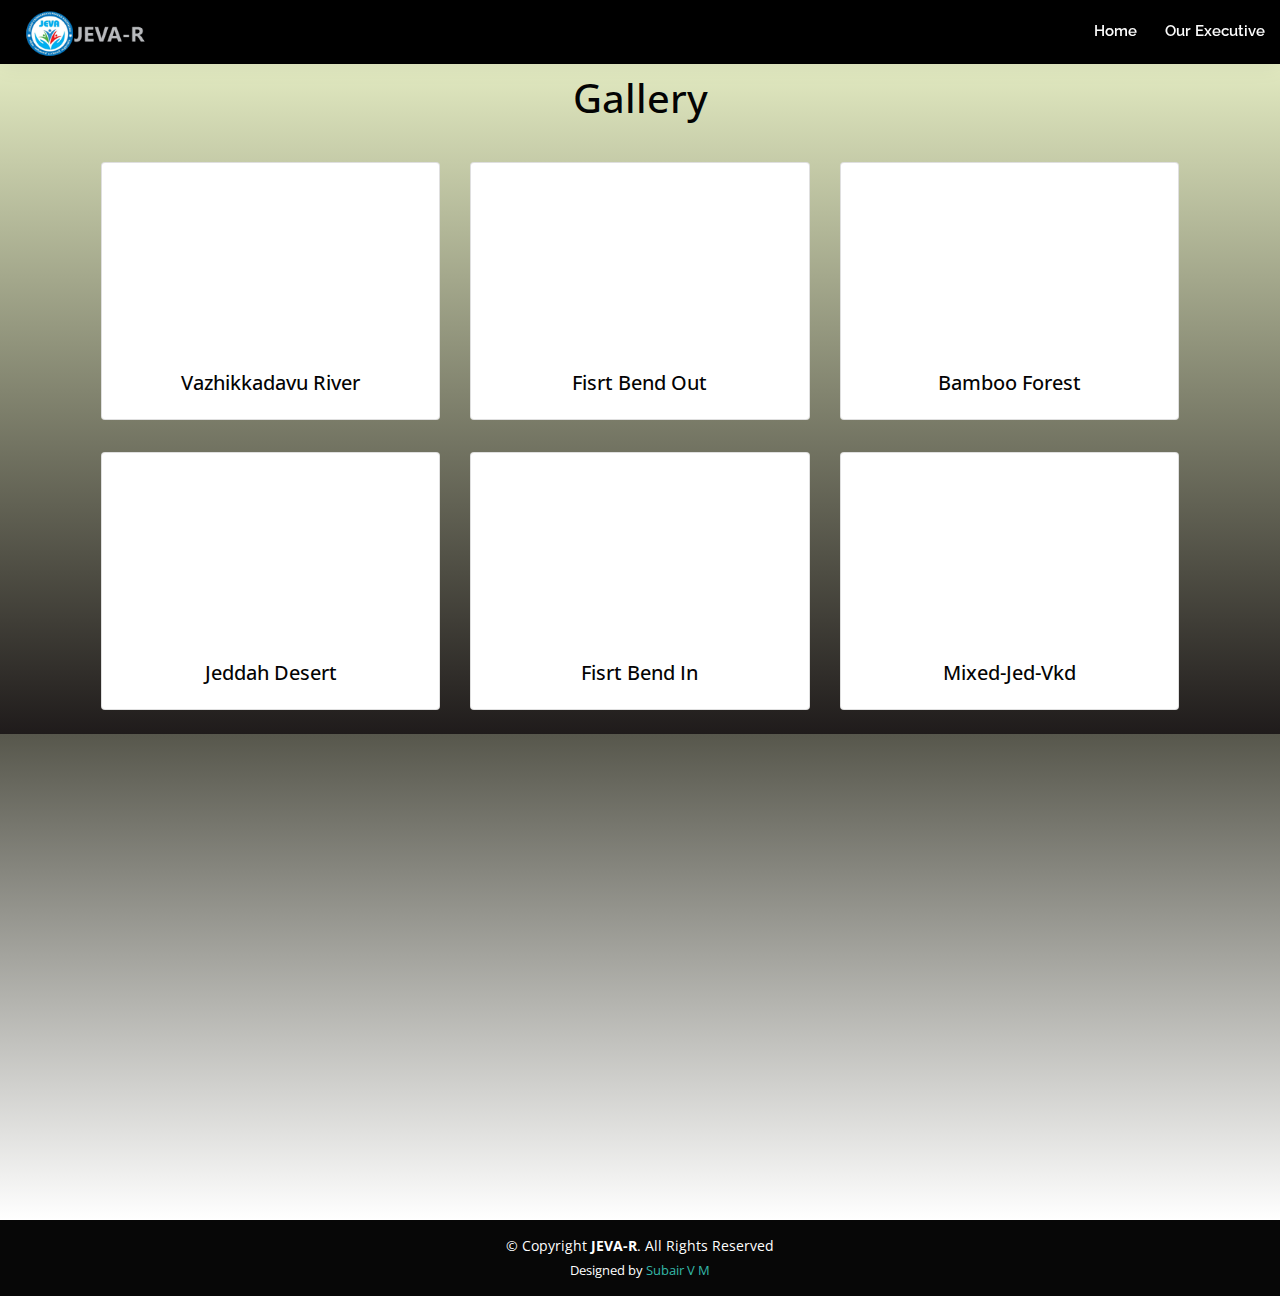
==== vazhi.html @ 8f380587 "Update vazhi.html" ====
<!DOCTYPE html>
<html lang="en" style="scroll-behavior: smooth;">

<head>
  <meta charset="utf-8">
  <meta content="width=device-width, initial-scale=1.0" name="viewport">

  <title>JEVA-R</title>
  <meta content="" name="descriptison">
  <meta content="" name="keywords">

  <!-- Favicons -->
  <link href="assets/img/images/LOGO.jpg" rel="icon">
  <!--<link href="assets/img/apple-touch-icon.png" rel="apple-touch-icon">-->

  <!-- Google Fonts -->
  <link href="https://fonts.googleapis.com/css?family=Open+Sans:300,300i,400,400i,600,600i,700,700i|Raleway:300,300i,400,400i,500,500i,600,600i,700,700i|Poppins:300,300i,400,400i,500,500i,600,600i,700,700i" rel="stylesheet">

  <!-- Vendor CSS Files -->
  <link href="assets/vendor/bootstrap/css/bootstrap.min.css" rel="stylesheet">
  <link href="assets/vendor/icofont/icofont.min.css" rel="stylesheet">
  <link href="assets/vendor/owl.carousel/assets/owl.carousel.min.css" rel="stylesheet">
  <link href="assets/vendor/boxicons/css/boxicons.min.css" rel="stylesheet">
  <link href="assets/vendor/venobox/venobox.css" rel="stylesheet">
  <link href="assets/vendor/aos/aos.css" rel="stylesheet">

  <!-- Template Main CSS File -->
  <link href="assets/css/style.css" rel="stylesheet">

  <!-- =======================================================
  * Template Name: Kelly - v2.0.0
  * Template URL: https://bootstrapmade.com/kelly-free-bootstrap-cv-resume-html-template/
  * Author: BootstrapMade.com
  * License: https://bootstrapmade.com/license/
  ======================================================== -->
</head>

<body>

  <!-- ======= Header ======= -->
  <header id="header" class="fixed-top">
    <div class="container-fluid d-flex justify-content-between align-items-left pl-4 ">

      <img src="assets/img/images/003.PNG"  width="125" alt="" class="logoimg">
      <!-- Uncomment below if you prefer to use an image logo -->
      <!-- <a href="index.html" class="logo"><img src="assets/img/logo.png" alt="" class="img-fluid"></a>-->

      

      <div class="">
        <nav class="nav-menu d-none d-lg-block">
        <ul>
          <li><a href="index.html">Home</a></li>
          <li><a href="#testimonials">Our Executive</a></li>
          
        </ul>
      </nav><!-- .nav-menu -->

    </div>

  </header><!-- End Header -->

  <main id="main">

    <!-- ======= Services Section ======= -->
    <section class="bg-s p-2" id="event-section">
      <div class="container">
        <h1 class="text-center p-3" >Gallery</h1>
        <div class="row p-3">
          <div class="col-md-4 col-"  >
            <div class="card text text-center p-3" style="pt-4" >
              <img src="assets/img/river.jpg" class="cad-img-top" alt="" style="height: 12rem;">
              <H5>Vazhikkadavu River</H5>   
            </div>
          </div>

          <div class="col-md-4 pt-" >
            <div class="card text text-center p-3" style="pt-4" >
              <img src="assets/img/out.jpg" class="cad-img-top" alt="" style="height: 12rem;">
              <H5>Fisrt Bend Out</H5>

            </div>
          </div>
          <div class="col-md-4 pt-" >
            <div class="card text text-center p-3" style="pt-4">
              <img src="assets/img/bamboo.jpg" class="cad-img-top" alt="" style="height: 12rem; ">
              <H5>Bamboo Forest</H5>

            </div>
          </div>
        </div>
          <div class="row p-3">
         
          <div class="col-md-4 pt-" >
            <div class="card text text-center p-3" style="">
              <img src="assets/img/desert.jpg" class="cad-img-top" alt="" style="height: 12rem;">
              <H5>Jeddah Desert</H5>

            </div>
          </div>

          <div class="col-md-4 pt-" >
            <div class="card text text-center p-3" style="">
              <img src="assets/img/in.jpg" class="cad-img-top" alt="" style="height: 12rem;">
              <H5>Fisrt Bend In</H5>

            </div>
          </div>

          <div class="col-md-4 pt-" >
            <div class="card text text-center p-3" style=";">
              <img src="assets/img/mixed.JPG" class="cad-img-top" alt="" style="height: 12rem;">
              <H5>Mixed-Jed-Vkd</H5>

              </div>
            </div>
          </div>
          </div>
        </div>
    </section>
       <!-- ======= Testimonials Section ======= -->
    <section id="testimonials" class="testimonials bg-l">
      <div class="container" data-aos="fade-up">

        <div class="section-title">
          <h2>Our Executive</h2>
          
        </div>

        <div class="owl-carousel testimonials-carousel">

          <div class="testimonial-item">
            <img src="assets/img/images/azeez.JPG" class="testimonial-img" alt="">
            <h3>Abdul Azeez Pathakkal</h3>
            <h4>Patron</h4>
            <p>
              <!--<i class="bx bxs-quote-alt-left quote-icon-left"></i>
              Proin iaculis purus consequat sem cure digni ssim donec porttitora entum suscipit rhoncus. Accusantium quam, ultricies eget id, aliquam eget nibh et. Maecen aliquam, risus at semper.
              <i class="bx bxs-quote-alt-right quote-icon-right"></i>-->
            </p>
          </div>

          <div class="testimonial-item">
            <img src="assets/img/images/rasheed.JPG" class="testimonial-img" alt="">
            <h3>Rasheed Varikkodan</h3>
            <h4>Chairman</h4>
            <p>
             <!-- <i class="bx bxs-quote-alt-left quote-icon-left"></i>
              Export tempor illum tamen malis malis eram quae irure esse labore quem cillum quid cillum eram malis quorum velit fore eram velit sunt aliqua noster fugiat irure amet legam anim culpa.
              <i class="bx bxs-quote-alt-right quote-icon-right"></i>-->
            </p>
          </div>

          <div class="testimonial-item">
            <img src="assets/img/images/pradeep.JPG" class="testimonial-img" alt="">
            <h3>Pradeep Mamoottil</h3>
            <h4>Secretary</h4>
            <p>
              <!--<i class="bx bxs-quote-alt-left quote-icon-left"></i>
              Enim nisi quem export duis labore cillum quae magna enim sint quorum nulla quem veniam duis minim tempor labore quem eram duis noster aute amet eram fore quis sint minim.
              <i class="bx bxs-quote-alt-right quote-icon-right"></i>-->
            </p>
          </div>
          <div class="testimonial-item">
            <img src="assets/img/images/subair.JPG" class="testimonial-img" alt="">
            <h3>Subair V M</h3>
            <h4>Join-Secretary</h4>
            <p>
              <!--<i class="bx bxs-quote-alt-left quote-icon-left"></i>
              Proin iaculis purus consequat sem cure digni ssim donec porttitora entum suscipit rhoncus. Accusantium quam, ultricies eget id, aliquam eget nibh et. Maecen aliquam, risus at semper.
              <i class="bx bxs-quote-alt-right quote-icon-right"></i>-->
            </p>
          </div>

          <div class="testimonial-item">
            <img src="assets/img/images/anshad.JPG" class="testimonial-img" alt="">
            <h3>Anshad K</h3>
            <h4>President</h4>
            <p>
              <!--<i class="bx bxs-quote-alt-left quote-icon-left"></i>
              Fugiat enim eram quae cillum dolore dolor amet nulla culpa multos export minim fugiat minim velit minim dolor enim duis veniam ipsum anim magna sunt elit fore quem dolore labore illum veniam.
              <i class="bx bxs-quote-alt-right quote-icon-right"></i>-->
            </p>
          </div>

          <div class="testimonial-item">
            <img src="assets/img/images/nazar.JPG" class="testimonial-img" alt="">
            <h3>Abdul NAzar(Safiya Travels) </h3>
            <h4>Vice-President</h4>
            <p>
              <!--<i class="bx bxs-quote-alt-left quote-icon-left"></i>
              Quis quorum aliqua sint quem legam fore sunt eram irure aliqua veniam tempor noster veniam enim culpa labore duis sunt culpa nulla illum cillum fugiat legam esse veniam culpa fore nisi cillum quid.
              <i class="bx bxs-quote-alt-right quote-icon-right"></i>-->
            </p>
          </div>
          

        </div>
        

      </div>
    </section><!-- End Testimonials Section -->
           <!-- ======= Footer ======= -->
  <footer id="footer">
    <div class="container">
      <div class="copyright">
        &copy; Copyright <strong><span>JEVA-R</span></strong>. All Rights Reserved
      </div>
      <div class="credits">
        <!-- All the links in the footer should remain intact. -->
        <!-- You can delete the links only if you purchased the pro version. -->
        <!-- Licensing information: https://bootstrapmade.com/license/ -->
        <!-- Purchase the pro version with working PHP/AJAX contact form: https://bootstrapmade.com/kelly-free-bootstrap-cv-resume-html-template/ -->
        Designed by <a href="https://gstkeralainfo.com/">Subair V M</a>
      </div>
    </div>
  </footer><!-- End  Footer -->

  <div id="preloader"></div>
  <a href="#" class="back-to-top"><i class="bx bx-up-arrow-alt"></i></a>

  <!-- Vendor JS Files -->
  <script src="assets/vendor/jquery/jquery.min.js"></script>
  <script src="assets/vendor/bootstrap/js/bootstrap.bundle.min.js"></script>
  <script src="assets/vendor/jquery.easing/jquery.easing.min.js"></script>
  <script src="assets/vendor/php-email-form/validate.js"></script>
  <script src="assets/vendor/waypoints/jquery.waypoints.min.js"></script>
  <script src="assets/vendor/counterup/counterup.min.js"></script>
  <script src="assets/vendor/owl.carousel/owl.carousel.min.js"></script>
  <script src="assets/vendor/isotope-layout/isotope.pkgd.min.js"></script>
  <script src="assets/vendor/venobox/venobox.min.js"></script>
  <script src="assets/vendor/aos/aos.js"></script>

  <!-- Template Main JS File -->
  <script src="assets/js/main.js"></script>

</body>

</html>
---- assets/vendor/venobox/venobox.css ----
/* ------ venobox.css --------*/
.vbox-overlay *, .vbox-overlay *:before, .vbox-overlay *:after{
    -webkit-backface-visibility: hidden;
    -webkit-box-sizing:border-box;
    -moz-box-sizing:border-box;
    box-sizing:border-box;
}
.vbox-overlay * { 
    -webkit-backface-visibility: visible;
    backface-visibility: visible;
}
.vbox-overlay{
    display: -webkit-flex;
    display: flex;
    -webkit-flex-direction: column;
    flex-direction: column;
    -webkit-justify-content: center;
    justify-content: center;
    -webkit-align-items: center;
    align-items: center;
    position: fixed;
    left: 0;
    top: 0;
    bottom: 0;
    right: 0;
    z-index: 999999;
}

/* ----- navigation ----- */
.vbox-title{
    width: 100%;
    height: 40px;
    float: left;
    text-align: center;
    line-height: 28px;
    font-size: 12px;
    padding: 6px 50px;
    overflow: hidden;
    position: fixed;
    display: none;
    left: 0;
    z-index: 89;
}
.vbox-close{
    cursor: pointer;
    position: fixed;
    top: -1px;
    right: 0;
    width: 50px;
    height: 40px;
    padding: 6px;
    display: block;
    background-position:10px center;
    overflow: hidden;
    font-size: 24px;
    line-height: 1;
    text-align: center;
    z-index: 99;
}
.vbox-left{
    cursor: pointer;
    position: fixed;
    left: 0;
    height: 40px;
    overflow: hidden;
    line-height: 28px;
    font-size: 12px;
    z-index: 99;
    display: flex;
    align-items:center;
}
.vbox-num{
    display: inline-block;
    margin: 6px 0 6px 15px;
}
/* ----- Social share ----- */
.vbox-share{
    line-height: 28px;
    font-size: 12px;
    overflow: hidden;
    position: fixed;
    left: 0;
    z-index: 98;
    display: flex;
    align-items:center;
    justify-content: center;
    width: 100%;
    text-align: center;
}
.vbox-share svg{
    max-height: 28px;
    width: 28px;
    z-index: 10;
    margin-left: 12px;
    margin-top: 6px;
    margin-bottom: 6px;
    vertical-align: middle;
}


/* ----- navigation ARROWS ----- */
.vbox-next, .vbox-prev{
    position: fixed;
    top: 50%;
    margin-top: -15px;
    overflow: hidden;
    cursor: pointer;
    display: block;
    width: 45px;
    height: 45px;
    z-index: 99;
}
.vbox-next span, .vbox-prev span{
    position: relative;
    width: 20px;
    height: 20px;
    border: 2px solid transparent;
    border-top-color: #B6B6B6;
    border-right-color: #B6B6B6;
    text-indent: -100px;
    position: absolute;
    top: 8px;
    display: block;
}
.vbox-prev{
    left: 15px;
}
.vbox-next{
    right: 15px;
}
.vbox-prev span{
    left: 10px;
    -ms-transform: rotate(-135deg);
    -webkit-transform: rotate(-135deg);
    transform: rotate(-135deg);
}
.vbox-next span{
    -ms-transform: rotate(45deg);
    -webkit-transform: rotate(45deg);
    transform: rotate(45deg);
    right: 10px;
}
/* ------- inline window ------ */
.vbox-inline{
    width: 420px;
    height: 315px;
    height: 70vh;
    padding: 10px;
    background: #fff;
    margin: 0 auto;
    overflow: auto;
    text-align: left;
}
/* ------- Video & iFrames window ------ */
.venoframe{
    max-width: 100%;
    width: 100%;
    border: none;
    width: 100%;
    height: 260px;
    height: 70vh;
}
.venoframe.vbvid{
    height: 260px;
}
@media (min-width: 768px) {
    .venoframe, .vbox-inline{
        width: 90%;
        height: 360px;
        height: 70vh;
    }
    .venoframe.vbvid{
        width: 640px;
        height: 360px;
    }
}
@media (min-width: 992px) {
    .venoframe, .vbox-inline{
        max-width: 1200px;
        width: 80%;
        height: 540px;
        height: 70vh;
    }
    .venoframe.vbvid{
        width: 960px;
        height: 540px;
    }
}
/* 
Please do NOT edit this part! 
or at least read this note: http://i.imgur.com/7C0ws9e.gif
*/
.vbox-open{
    overflow: hidden;
}
.vbox-container{
    position: absolute;
    left: 0;
    right: 0;
    top: 0;
    bottom: 0;
    overflow-x: hidden;
    overflow-y: scroll;
    overflow-scrolling: touch;
    -webkit-overflow-scrolling: touch;
    z-index: 20;
    max-height: 100%;

}

.vbox-content{
    text-align: center;
    float: left;
    width: 100%;
    position: relative;
    overflow: hidden;
    padding: 20px 4%;
}
.vbox-container img{
    max-width: 100%;
    height: auto;
}
.vbox-figlio{
    box-shadow: 0 0 12px rgba(0,0,0,0.19), 0 6px 6px rgba(0,0,0,0.23);
    max-width: 100%;
    text-align: initial;
}
img.vbox-figlio{
    -webkit-user-select: none;
-khtml-user-select: none;
-moz-user-select: none;
-o-user-select: none;
user-select: none;
}
.vbox-content.swipe-left{
    margin-left: -200px !important;
}
.vbox-content.swipe-right{
    margin-left: 200px !important;
}
.vbox-animated{
    webkit-transition: margin 300ms ease-out;
    transition: margin 300ms ease-out;
}

/* ---------- preloader ----------
 * SPINKIT 
 * http://tobiasahlin.com/spinkit/
-------------------------------- */
.sk-double-bounce,.sk-rotating-plane{width:40px;height:40px;margin:40px auto}.sk-rotating-plane{background-color:#333;-webkit-animation:sk-rotatePlane 1.2s infinite ease-in-out;animation:sk-rotatePlane 1.2s infinite ease-in-out}@-webkit-keyframes sk-rotatePlane{0%{-webkit-transform:perspective(120px) rotateX(0) rotateY(0);transform:perspective(120px) rotateX(0) rotateY(0)}50%{-webkit-transform:perspective(120px) rotateX(-180.1deg) rotateY(0);transform:perspective(120px) rotateX(-180.1deg) rotateY(0)}100%{-webkit-transform:perspective(120px) rotateX(-180deg) rotateY(-179.9deg);transform:perspective(120px) rotateX(-180deg) rotateY(-179.9deg)}}@keyframes sk-rotatePlane{0%{-webkit-transform:perspective(120px) rotateX(0) rotateY(0);transform:perspective(120px) rotateX(0) rotateY(0)}50%{-webkit-transform:perspective(120px) rotateX(-180.1deg) rotateY(0);transform:perspective(120px) rotateX(-180.1deg) rotateY(0)}100%{-webkit-transform:perspective(120px) rotateX(-180deg) rotateY(-179.9deg);transform:perspective(120px) rotateX(-180deg) rotateY(-179.9deg)}}.sk-double-bounce{position:relative}.sk-double-bounce .sk-child{width:100%;height:100%;border-radius:50%;background-color:#333;opacity:.6;position:absolute;top:0;left:0;-webkit-animation:sk-doubleBounce 2s infinite ease-in-out;animation:sk-doubleBounce 2s infinite ease-in-out}.sk-chasing-dots .sk-child,.sk-spinner-pulse,.sk-three-bounce .sk-child{background-color:#333;border-radius:100%}.sk-double-bounce .sk-double-bounce2{-webkit-animation-delay:-1s;animation-delay:-1s}@-webkit-keyframes sk-doubleBounce{0%,100%{-webkit-transform:scale(0);transform:scale(0)}50%{-webkit-transform:scale(1);transform:scale(1)}}@keyframes sk-doubleBounce{0%,100%{-webkit-transform:scale(0);transform:scale(0)}50%{-webkit-transform:scale(1);transform:scale(1)}}.sk-wave{margin:40px auto;width:50px;height:40px;text-align:center;font-size:10px}.sk-wave .sk-rect{background-color:#333;height:100%;width:6px;display:inline-block;-webkit-animation:sk-waveStretchDelay 1.2s infinite ease-in-out;animation:sk-waveStretchDelay 1.2s infinite ease-in-out}.sk-wave .sk-rect1{-webkit-animation-delay:-1.2s;animation-delay:-1.2s}.sk-wave .sk-rect2{-webkit-animation-delay:-1.1s;animation-delay:-1.1s}.sk-wave .sk-rect3{-webkit-animation-delay:-1s;animation-delay:-1s}.sk-wave .sk-rect4{-webkit-animation-delay:-.9s;animation-delay:-.9s}.sk-wave .sk-rect5{-webkit-animation-delay:-.8s;animation-delay:-.8s}@-webkit-keyframes sk-waveStretchDelay{0%,100%,40%{-webkit-transform:scaleY(.4);transform:scaleY(.4)}20%{-webkit-transform:scaleY(1);transform:scaleY(1)}}@keyframes sk-waveStretchDelay{0%,100%,40%{-webkit-transform:scaleY(.4);transform:scaleY(.4)}20%{-webkit-transform:scaleY(1);transform:scaleY(1)}}.sk-wandering-cubes{margin:40px auto;width:40px;height:40px;position:relative}.sk-wandering-cubes .sk-cube{background-color:#333;width:10px;height:10px;position:absolute;top:0;left:0;-webkit-animation:sk-wanderingCube 1.8s ease-in-out -1.8s infinite both;animation:sk-wanderingCube 1.8s ease-in-out -1.8s infinite both}.sk-chasing-dots,.sk-spinner-pulse{width:40px;height:40px;margin:40px auto}.sk-wandering-cubes .sk-cube2{-webkit-animation-delay:-.9s;animation-delay:-.9s}@-webkit-keyframes sk-wanderingCube{0%{-webkit-transform:rotate(0);transform:rotate(0)}25%{-webkit-transform:translateX(30px) rotate(-90deg) scale(.5);transform:translateX(30px) rotate(-90deg) scale(.5)}50%{-webkit-transform:translateX(30px) translateY(30px) rotate(-179deg);transform:translateX(30px) translateY(30px) rotate(-179deg)}50.1%{-webkit-transform:translateX(30px) translateY(30px) rotate(-180deg);transform:translateX(30px) translateY(30px) rotate(-180deg)}75%{-webkit-transform:translateX(0) translateY(30px) rotate(-270deg) scale(.5);transform:translateX(0) translateY(30px) rotate(-270deg) scale(.5)}100%{-webkit-transform:rotate(-360deg);transform:rotate(-360deg)}}@keyframes sk-wanderingCube{0%{-webkit-transform:rotate(0);transform:rotate(0)}25%{-webkit-transform:translateX(30px) rotate(-90deg) scale(.5);transform:translateX(30px) rotate(-90deg) scale(.5)}50%{-webkit-transform:translateX(30px) translateY(30px) rotate(-179deg);transform:translateX(30px) translateY(30px) rotate(-179deg)}50.1%{-webkit-transform:translateX(30px) translateY(30px) rotate(-180deg);transform:translateX(30px) translateY(30px) rotate(-180deg)}75%{-webkit-transform:translateX(0) translateY(30px) rotate(-270deg) scale(.5);transform:translateX(0) translateY(30px) rotate(-270deg) scale(.5)}100%{-webkit-transform:rotate(-360deg);transform:rotate(-360deg)}}.sk-spinner-pulse{-webkit-animation:sk-pulseScaleOut 1s infinite ease-in-out;animation:sk-pulseScaleOut 1s infinite ease-in-out}@-webkit-keyframes sk-pulseScaleOut{0%{-webkit-transform:scale(0);transform:scale(0)}100%{-webkit-transform:scale(1);transform:scale(1);opacity:0}}@keyframes sk-pulseScaleOut{0%{-webkit-transform:scale(0);transform:scale(0)}100%{-webkit-transform:scale(1);transform:scale(1);opacity:0}}.sk-chasing-dots{position:relative;text-align:center;-webkit-animation:sk-chasingDotsRotate 2s infinite linear;animation:sk-chasingDotsRotate 2s infinite linear}.sk-chasing-dots .sk-child{width:60%;height:60%;display:inline-block;position:absolute;top:0;-webkit-animation:sk-chasingDotsBounce 2s infinite ease-in-out;animation:sk-chasingDotsBounce 2s infinite ease-in-out}.sk-chasing-dots .sk-dot2{top:auto;bottom:0;-webkit-animation-delay:-1s;animation-delay:-1s}@-webkit-keyframes sk-chasingDotsRotate{100%{-webkit-transform:rotate(360deg);transform:rotate(360deg)}}@keyframes sk-chasingDotsRotate{100%{-webkit-transform:rotate(360deg);transform:rotate(360deg)}}@-webkit-keyframes sk-chasingDotsBounce{0%,100%{-webkit-transform:scale(0);transform:scale(0)}50%{-webkit-transform:scale(1);transform:scale(1)}}@keyframes sk-chasingDotsBounce{0%,100%{-webkit-transform:scale(0);transform:scale(0)}50%{-webkit-transform:scale(1);transform:scale(1)}}.sk-three-bounce{margin:40px auto;width:80px;text-align:center}.sk-three-bounce .sk-child{width:20px;height:20px;display:inline-block;-webkit-animation:sk-three-bounce 1.4s ease-in-out 0s infinite both;animation:sk-three-bounce 1.4s ease-in-out 0s infinite both}.sk-circle .sk-child:before,.sk-fading-circle .sk-circle:before{display:block;border-radius:100%;content:'';background-color:#333}.sk-three-bounce .sk-bounce1{-webkit-animation-delay:-.32s;animation-delay:-.32s}.sk-three-bounce .sk-bounce2{-webkit-animation-delay:-.16s;animation-delay:-.16s}@-webkit-keyframes sk-three-bounce{0%,100%,80%{-webkit-transform:scale(0);transform:scale(0)}40%{-webkit-transform:scale(1);transform:scale(1)}}@keyframes sk-three-bounce{0%,100%,80%{-webkit-transform:scale(0);transform:scale(0)}40%{-webkit-transform:scale(1);transform:scale(1)}}.sk-circle{margin:40px auto;width:40px;height:40px;position:relative}.sk-circle .sk-child{width:100%;height:100%;position:absolute;left:0;top:0}.sk-circle .sk-child:before{margin:0 auto;width:15%;height:15%;-webkit-animation:sk-circleBounceDelay 1.2s infinite ease-in-out both;animation:sk-circleBounceDelay 1.2s infinite ease-in-out both}.sk-circle .sk-circle2{-webkit-transform:rotate(30deg);-ms-transform:rotate(30deg);transform:rotate(30deg)}.sk-circle .sk-circle3{-webkit-transform:rotate(60deg);-ms-transform:rotate(60deg);transform:rotate(60deg)}.sk-circle .sk-circle4{-webkit-transform:rotate(90deg);-ms-transform:rotate(90deg);transform:rotate(90deg)}.sk-circle .sk-circle5{-webkit-transform:rotate(120deg);-ms-transform:rotate(120deg);transform:rotate(120deg)}.sk-circle .sk-circle6{-webkit-transform:rotate(150deg);-ms-transform:rotate(150deg);transform:rotate(150deg)}.sk-circle .sk-circle7{-webkit-transform:rotate(180deg);-ms-transform:rotate(180deg);transform:rotate(180deg)}.sk-circle .sk-circle8{-webkit-transform:rotate(210deg);-ms-transform:rotate(210deg);transform:rotate(210deg)}.sk-circle .sk-circle9{-webkit-transform:rotate(240deg);-ms-transform:rotate(240deg);transform:rotate(240deg)}.sk-circle .sk-circle10{-webkit-transform:rotate(270deg);-ms-transform:rotate(270deg);transform:rotate(270deg)}.sk-circle .sk-circle11{-webkit-transform:rotate(300deg);-ms-transform:rotate(300deg);transform:rotate(300deg)}.sk-circle .sk-circle12{-webkit-transform:rotate(330deg);-ms-transform:rotate(330deg);transform:rotate(330deg)}.sk-circle .sk-circle2:before{-webkit-animation-delay:-1.1s;animation-delay:-1.1s}.sk-circle .sk-circle3:before{-webkit-animation-delay:-1s;animation-delay:-1s}.sk-circle .sk-circle4:before{-webkit-animation-delay:-.9s;animation-delay:-.9s}.sk-circle .sk-circle5:before{-webkit-animation-delay:-.8s;animation-delay:-.8s}.sk-circle .sk-circle6:before{-webkit-animation-delay:-.7s;animation-delay:-.7s}.sk-circle .sk-circle7:before{-webkit-animation-delay:-.6s;animation-delay:-.6s}.sk-circle .sk-circle8:before{-webkit-animation-delay:-.5s;animation-delay:-.5s}.sk-circle .sk-circle9:before{-webkit-animation-delay:-.4s;animation-delay:-.4s}.sk-circle .sk-circle10:before{-webkit-animation-delay:-.3s;animation-delay:-.3s}.sk-circle .sk-circle11:before{-webkit-animation-delay:-.2s;animation-delay:-.2s}.sk-circle .sk-circle12:before{-webkit-animation-delay:-.1s;animation-delay:-.1s}@-webkit-keyframes sk-circleBounceDelay{0%,100%,80%{-webkit-transform:scale(0);transform:scale(0)}40%{-webkit-transform:scale(1);transform:scale(1)}}@keyframes sk-circleBounceDelay{0%,100%,80%{-webkit-transform:scale(0);transform:scale(0)}40%{-webkit-transform:scale(1);transform:scale(1)}}.sk-cube-grid{width:40px;height:40px;margin:40px auto}.sk-cube-grid .sk-cube{width:33.33%;height:33.33%;background-color:#333;float:left;-webkit-animation:sk-cubeGridScaleDelay 1.3s infinite ease-in-out;animation:sk-cubeGridScaleDelay 1.3s infinite ease-in-out}.sk-cube-grid .sk-cube1{-webkit-animation-delay:.2s;animation-delay:.2s}.sk-cube-grid .sk-cube2{-webkit-animation-delay:.3s;animation-delay:.3s}.sk-cube-grid .sk-cube3{-webkit-animation-delay:.4s;animation-delay:.4s}.sk-cube-grid .sk-cube4{-webkit-animation-delay:.1s;animation-delay:.1s}.sk-cube-grid .sk-cube5{-webkit-animation-delay:.2s;animation-delay:.2s}.sk-cube-grid .sk-cube6{-webkit-animation-delay:.3s;animation-delay:.3s}.sk-cube-grid .sk-cube7{-webkit-animation-delay:0ms;animation-delay:0ms}.sk-cube-grid .sk-cube8{-webkit-animation-delay:.1s;animation-delay:.1s}.sk-cube-grid .sk-cube9{-webkit-animation-delay:.2s;animation-delay:.2s}@-webkit-keyframes sk-cubeGridScaleDelay{0%,100%,70%{-webkit-transform:scale3D(1,1,1);transform:scale3D(1,1,1)}35%{-webkit-transform:scale3D(0,0,1);transform:scale3D(0,0,1)}}@keyframes sk-cubeGridScaleDelay{0%,100%,70%{-webkit-transform:scale3D(1,1,1);transform:scale3D(1,1,1)}35%{-webkit-transform:scale3D(0,0,1);transform:scale3D(0,0,1)}}.sk-fading-circle{margin:40px auto;width:40px;height:40px;position:relative}.sk-fading-circle .sk-circle{width:100%;height:100%;position:absolute;left:0;top:0}.sk-fading-circle .sk-circle:before{margin:0 auto;width:15%;height:15%;-webkit-animation:sk-circleFadeDelay 1.2s infinite ease-in-out both;animation:sk-circleFadeDelay 1.2s infinite ease-in-out both}.sk-fading-circle .sk-circle2{-webkit-transform:rotate(30deg);-ms-transform:rotate(30deg);transform:rotate(30deg)}.sk-fading-circle .sk-circle3{-webkit-transform:rotate(60deg);-ms-transform:rotate(60deg);transform:rotate(60deg)}.sk-fading-circle .sk-circle4{-webkit-transform:rotate(90deg);-ms-transform:rotate(90deg);transform:rotate(90deg)}.sk-fading-circle .sk-circle5{-webkit-transform:rotate(120deg);-ms-transform:rotate(120deg);transform:rotate(120deg)}.sk-fading-circle .sk-circle6{-webkit-transform:rotate(150deg);-ms-transform:rotate(150deg);transform:rotate(150deg)}.sk-fading-circle .sk-circle7{-webkit-transform:rotate(180deg);-ms-transform:rotate(180deg);transform:rotate(180deg)}.sk-fading-circle .sk-circle8{-webkit-transform:rotate(210deg);-ms-transform:rotate(210deg);transform:rotate(210deg)}.sk-fading-circle .sk-circle9{-webkit-transform:rotate(240deg);-ms-transform:rotate(240deg);transform:rotate(240deg)}.sk-fading-circle .sk-circle10{-webkit-transform:rotate(270deg);-ms-transform:rotate(270deg);transform:rotate(270deg)}.sk-fading-circle .sk-circle11{-webkit-transform:rotate(300deg);-ms-transform:rotate(300deg);transform:rotate(300deg)}.sk-fading-circle .sk-circle12{-webkit-transform:rotate(330deg);-ms-transform:rotate(330deg);transform:rotate(330deg)}.sk-fading-circle .sk-circle2:before{-webkit-animation-delay:-1.1s;animation-delay:-1.1s}.sk-fading-circle .sk-circle3:before{-webkit-animation-delay:-1s;animation-delay:-1s}.sk-fading-circle .sk-circle4:before{-webkit-animation-delay:-.9s;animation-delay:-.9s}.sk-fading-circle .sk-circle5:before{-webkit-animation-delay:-.8s;animation-delay:-.8s}.sk-fading-circle .sk-circle6:before{-webkit-animation-delay:-.7s;animation-delay:-.7s}.sk-fading-circle .sk-circle7:before{-webkit-animation-delay:-.6s;animation-delay:-.6s}.sk-fading-circle .sk-circle8:before{-webkit-animation-delay:-.5s;animation-delay:-.5s}.sk-fading-circle .sk-circle9:before{-webkit-animation-delay:-.4s;animation-delay:-.4s}.sk-fading-circle .sk-circle10:before{-webkit-animation-delay:-.3s;animation-delay:-.3s}.sk-fading-circle .sk-circle11:before{-webkit-animation-delay:-.2s;animation-delay:-.2s}.sk-fading-circle .sk-circle12:before{-webkit-animation-delay:-.1s;animation-delay:-.1s}@-webkit-keyframes sk-circleFadeDelay{0%,100%,39%{opacity:0}40%{opacity:1}}@keyframes sk-circleFadeDelay{0%,100%,39%{opacity:0}40%{opacity:1}}.sk-folding-cube{margin:40px auto;width:40px;height:40px;position:relative;-webkit-transform:rotateZ(45deg);transform:rotateZ(45deg)}.sk-folding-cube .sk-cube{float:left;width:50%;height:50%;position:relative;-webkit-transform:scale(1.1);-ms-transform:scale(1.1);transform:scale(1.1)}.sk-folding-cube .sk-cube:before{content:'';position:absolute;top:0;left:0;width:100%;height:100%;background-color:#333;-webkit-animation:sk-foldCubeAngle 2.4s infinite linear both;animation:sk-foldCubeAngle 2.4s infinite linear both;-webkit-transform-origin:100% 100%;-ms-transform-origin:100% 100%;transform-origin:100% 100%}.sk-folding-cube .sk-cube2{-webkit-transform:scale(1.1) rotateZ(90deg);transform:scale(1.1) rotateZ(90deg)}.sk-folding-cube .sk-cube3{-webkit-transform:scale(1.1) rotateZ(180deg);transform:scale(1.1) rotateZ(180deg)}.sk-folding-cube .sk-cube4{-webkit-transform:scale(1.1) rotateZ(270deg);transform:scale(1.1) rotateZ(270deg)}.sk-folding-cube .sk-cube2:before{-webkit-animation-delay:.3s;animation-delay:.3s}.sk-folding-cube .sk-cube3:before{-webkit-animation-delay:.6s;animation-delay:.6s}.sk-folding-cube .sk-cube4:before{-webkit-animation-delay:.9s;animation-delay:.9s}@-webkit-keyframes sk-foldCubeAngle{0%,10%{-webkit-transform:perspective(140px) rotateX(-180deg);transform:perspective(140px) rotateX(-180deg);opacity:0}25%,75%{-webkit-transform:perspective(140px) rotateX(0);transform:perspective(140px) rotateX(0);opacity:1}100%,90%{-webkit-transform:perspective(140px) rotateY(180deg);transform:perspective(140px) rotateY(180deg);opacity:0}}@keyframes sk-foldCubeAngle{0%,10%{-webkit-transform:perspective(140px) rotateX(-180deg);transform:perspective(140px) rotateX(-180deg);opacity:0}25%,75%{-webkit-transform:perspective(140px) rotateX(0);transform:perspective(140px) rotateX(0);opacity:1}100%,90%{-webkit-transform:perspective(140px) rotateY(180deg);transform:perspective(140px) rotateY(180deg);opacity:0}}
---- assets/css/style.css ----
/**
* Template Name: Kelly - v2.0.0
* Template URL: https://bootstrapmade.com/kelly-free-bootstrap-cv-resume-html-template/
* Author: BootstrapMade.com
* License: https://bootstrapmade.com/license/
*/

/*--------------------------------------------------------------
# General
--------------------------------------------------------------*/
body {
  font-family: "Open Sans", sans-serif;
  color: #030303;
  }


a {
  color: #34b7a7;
}

a:hover {
  color: #51cdbe;
  text-decoration: none;
}

h1, h2, h3, h4, h5, h6 {
  font-family: "Raleway", sans-serif,font-family: 'Chilanka', cursive; ;
}

#main {
  margin-top: 50px;
}

@media (max-width: 992px) {
  #main {
    margin-top: 30px;
  }
}

/*--------------------------------------------------------------
# Preloader
--------------------------------------------------------------*/
#preloader {
  position: fixed;
  top: 0;
  left: 0;
  right: 0;
  bottom: 0;
  z-index: 9999;
  overflow: hidden;
  background: #fff;
}

#preloader:before {
  content: "";
  position: fixed;
  top: calc(50% - 30px);
  left: calc(50% - 30px);
  border: 6px solid #34b7a7;
  border-top-color: #dcf5f2;
  border-radius: 50%;
  width: 60px;
  height: 60px;
  -webkit-animation: animate-preloader 1s linear infinite;
  animation: animate-preloader 1s linear infinite;
}

@-webkit-keyframes animate-preloader {
  0% {
    transform: rotate(0deg);
  }
  100% {
    transform: rotate(360deg);
  }
}

@keyframes animate-preloader {
  0% {
    transform: rotate(0deg);
  }
  100% {
    transform: rotate(360deg);
  }
}

/*--------------------------------------------------------------
# Back to top button
--------------------------------------------------------------*/
.back-to-top {
  position: fixed;
  display: none;
  right: 15px;
  bottom: 15px;
  z-index: 99999;
}

.back-to-top i {
  display: flex;
  align-items: center;
  justify-content: center;
  font-size: 24px;
  width: 40px;
  height: 40px;
  border-radius: 50px;
  background: #34b7a7;
  color: #fff;
  transition: all 0.4s;
}

.back-to-top i:hover {
  background: #3dc8b7;
  color: #fff;
}

/*--------------------------------------------------------------
# Header
--------------------------------------------------------------*/
#header {
  background: black;
  box-shadow: 0px 0px 25px 0 rgba(0, 0, 0, 0.08);
  z-index: 997;
  padding: 10px 0;
}

#header .logo {
  font-size: 32px;
  margin: 0;
  padding: 0;
  line-height: 1;
  font-weight: 400;
  letter-spacing: 2px;
  text-transform: uppercase;
}

#header .logo a {
  color: #222222;
}
.fixed-top{background-color: black;
  height: 4rem;
}

.logoimg{
  align-items: top;
  place-items: top;
}

#header .logo img {
  max-height: 0px;
  padding-left: 10rem;
}

@media (max-width: 992px) {
  #header .logo {
    font-size: 28px;
  }
}

/*--------------------------------------------------------------
# Navigation Menu
--------------------------------------------------------------*/
/* Desktop Navigation */
.nav-menu ul {
  margin: 0;
  padding: 0;
  list-style: none;
}

.nav-menu > ul {
  display: flex;
}

.nav-menu > ul > li {
  position: relative;
  white-space: nowrap;
  padding: 10px 0 10px 28px;
}

.nav-menu a {
  display: block;
  position: relative;
  color: #fcfcfc;
  transition: 0.3s;
  font-size: 15px;
  font-family: "Raleway", sans-serif;
  font-weight: 600;
}

.nav-menu > ul > li > a:before {
  content: "";
  position: absolute;
  width: 0;
  height: 2px;
  bottom: -5px;
  left: 0;
  background-color: #34b7a7;
  visibility: hidden;
  width: 0px;
  transition: all 0.3s ease-in-out 0s;
}

.nav-menu a:hover:before, .nav-menu li:hover > a:before, .nav-menu .active > a:before {
  visibility: visible;
  width: 25px;
}

.nav-menu a:hover, .nav-menu .active > a, .nav-menu li:hover > a {
  color: #222222;
}

.nav-menu .drop-down ul {
  display: block;
  position: absolute;
  left: 28px;
  top: calc(100% + 30px);
  z-index: 99;
  opacity: 0;
  visibility: hidden;
  padding: 10px 0;
  background: rgb(63, 62, 62);
  box-shadow: 0px 0px 30px rgba(127, 137, 161, 0.25);
  transition: 0.3s;
}

.nav-menu .drop-down:hover > ul {
  opacity: 1;
  top: 100%;
  visibility: visible;
}

.nav-menu .drop-down li {
  min-width: 180px;
  position: relative;
}

.nav-menu .drop-down ul a {
  padding: 10px 20px;
  font-size: 14px;
  font-weight: 500;
  text-transform: none;
  color: #030303;
}

.nav-menu .drop-down ul a:hover, .nav-menu .drop-down ul .active > a, .nav-menu .drop-down ul li:hover > a {
  color: #34b7a7;
}

.nav-menu .drop-down > a:after {
  content: "\ea99";
  font-family: IcoFont;
  padding-left: 5px;
}

.nav-menu .drop-down .drop-down ul {
  top: 0;
  left: calc(100% - 30px);
}

.nav-menu .drop-down .drop-down:hover > ul {
  opacity: 1;
  top: 0;
  left: 100%;
}

.nav-menu .drop-down .drop-down > a {
  padding-right: 35px;
}

.nav-menu .drop-down .drop-down > a:after {
  content: "\eaa0";
  font-family: IcoFont;
  position: absolute;
  right: 15px;
}

@media (max-width: 1366px) {
  .nav-menu .drop-down .drop-down ul {
    left: -90%;
  }
  .nav-menu .drop-down .drop-down:hover > ul {
    left: -100%;
  }
  .nav-menu .drop-down .drop-down > a:after {
    content: "\ea9d";
  }
}

/* Mobile Navigation */
.mobile-nav-toggle {
  position: fixed;
  right: 15px;
  top: 17px;
  z-index: 9998;
  border: 0;
  background: none;
  font-size: 24px;
  transition: all 0.4s;
  outline: none !important;
  line-height: 1;
  cursor: pointer;
  text-align: right;
}

.mobile-nav-toggle i {
  color: #9cf0c7;
}

.mobile-nav {
  position: fixed;
  top: 55px;
  right: 15px;
  bottom: 15px;
  left: 15px;
  z-index: 9999;
  overflow-y: auto;
  background: rgb(209, 207, 207);
  transition: ease-in-out 0.2s;
  opacity: 0;
  visibility: hidden;
  border-radius: 10px;
  padding: 10px 0;
}

.mobile-nav * {
  margin: 0;
  padding: 0;
  list-style: none;
}
.bg-black{ background-color: #111;}
.heade{background-color: #0b0c0c;}
.mobile-nav a {
  display: block;
  position: relative;
  color: #222222;
  padding: 10px 20px;
  font-weight: 500;
  outline: none;
}

.mobile-nav a:hover, .mobile-nav .active > a, .mobile-nav li:hover > a {
  color: #f4f8f8;
  text-decoration: none;
}

.mobile-nav .drop-down > a:after {
  content: "\ea99";
  font-family: IcoFont;
  padding-left: 10px;
  position: absolute;
  right: 15px;
}

.mobile-nav .active.drop-down > a:after {
  content: "\eaa1";
}

.mobile-nav .drop-down > a {
  padding-right: 35px;
}

.mobile-nav .drop-down ul {
  display: none;
  overflow: hidden;
}

.mobile-nav .drop-down li {
  padding-left: 20px;
}

.mobile-nav-overly {
  width: 100%;
  height: 100%;
  z-index: 9997;
  top: 0;
  left: 0;
  position: fixed;
  background: rgba(9, 9, 9, 0.6);
  overflow: hidden;
  display: none;
  transition: ease-in-out 0.2s;
}

.mobile-nav-active {
  overflow: hidden;
}

.mobile-nav-active .mobile-nav {
  opacity: 1;
  visibility: visible;
}

.mobile-nav-active .mobile-nav-toggle i {
  color: #fff;
}

/*--------------------------------------------------------------
# Header Social Links
--------------------------------------------------------------*/
.header-social-links {
  padding-left: 20px;
}

.header-social-links a {
  color: #222222;
  padding-left: 6px;
  display: inline-block;
  line-height: 1px;
  transition: 0.3s;
  font-size: 16px;
}

.header-social-links a:hover {
  color: #34b7a7;
}

@media (max-width: 992px) {
  .header-social-links {
    padding: 0 48px 0 0;
  }
}

/*--------------------------------------------------------------
# Hero Section
--------------------------------------------------------------*/
#hero {
  width: 100%;
  height: 100vh;
  background-image: url("../img/vazhikkadavu.jpg");background-size: cover; background-repeat: no-repeat;height: 620px;
  background-size: cover;
}

#hero .container {
  padding-top: 10px;
  position: relative;
}

@media (max-width: 992px) {
  #hero .container {
    padding-top: 1px;
  }
}

#hero h1 {
  margin: 0;
  font-size: 48px;
  font-weight: 700;
  line-height: 30px;
  color: #ad538b;
}
.slider-info{padding-top: 1px;}

#hero h2 {
  line-height: 30px;
  color: #daa908;
  margin: 10px 0 0 0;
  font-size: 45px;
  font-weight: bold;
  font-family: 'Chilanka', cursive;
}

#hero .btn-about {
  font-family: "Raleway", sans-serif;
  text-transform: uppercase;
  font-weight: 600;
  font-size: 12px;
  letter-spacing: 1px;
  display: inline-block;
  padding: 12px 40px;
  border-radius: 50px;
  transition: 0.5s;
  margin-top: 30px;
  color: #fff;
  background: #34b7a7;
}

#hero .btn-about:hover {
  background: #3dc8b7;
}

@media (min-width: 1024px) {
  #hero {
    background-attachment: fixed;
  }
}

@media (max-width: 992px) {
  #hero:before {
    content: "";
    background: rgba(255, 255, 255, 0.8);
    position: absolute;
    bottom: 0;
    top: 0;
    left: 0;
    right: 0;
  }
  #hero h1 {
    font-size: 22px;
    line-height: 24px;
  }
  #hero h2 {
    font-size: 16px;
    line-height: 24px;
  }
}

/*--------------------------------------------------------------
# Sections General
--------------------------------------------------------------*/
section {
  padding: 60px 0;
}

.section-bg {
  background-color: #e7f8f6;
}

.section-title {
  text-align: center;
  padding-bottom: 30px;
}

.section-title h2 {
  font-size: 32px;
  font-weight: bold;
  text-transform: uppercase;
  margin-bottom: 20px;
  padding-bottom: 20px;
  position: relative;
}

.section-title h2::after {
  content: '';
  position: absolute;
  display: block;
  width: 50px;
  height: 3px;
  background: #34b7a7;
  bottom: 0;
  left: calc(50% - 25px);
}

.section-title p {
  margin-bottom: 0;
}

/*--------------------------------------------------------------
# Cta
--------------------------------------------------------------*/
.cta {
  background: linear-gradient(rgba(0, 0, 0, 0.6), rgba(0, 0, 0, 0.6)), url("../img/bg-1.jpg") fixed center center;
  background-size: cover;
  padding: 80px 0;
}
.bg-blac{
   background: linear-gradient(rgb(113, 160, 53),rgb(77, 74, 49));
}
.cta h3 {
  color: #fff;
  font-size: 28px;
  font-weight: 700;
}

.cta p {
  color: #fff;
}

.cta .cta-btn {
  font-family: "Raleway", sans-serif;
  text-transform: uppercase;
  font-weight: 500;
  font-size: 16px;
  letter-spacing: 1px;
  display: inline-block;
  padding: 8px 20px;
  border-radius: 2px;
  transition: 0.5s;
  margin: 10px;
  border: 2px solid #fff;
  color: #fff;
}

.cta .cta-btn:hover {
  background: #34b7a7;
  border: 2px solid #34b7a7;
}

@media (max-width: 1024px) {
  .cta {
    background-attachment: scroll;
  }
}

@media (min-width: 769px) {
  .cta .cta-btn-container {
    display: flex;
    align-items: center;
    justify-content: flex-end;
  }
}

/*--------------------------------------------------------------
# About
--------------------------------------------------------------*/
.about .content h3 {
  font-weight: 700;
  font-size: 26px;
  color: #555555;
}

.about .content ul {
  list-style: none;
  padding: 0;
}

.about .content ul li {
  padding-bottom: 10px;
}

.about .content ul i {
  font-size: 20px;
  padding-right: 2px;
  color: #34b7a7;
}

.about .content p:last-child {
  margin-bottom: 0;
}

/*--------------------------------------------------------------
# Skills
--------------------------------------------------------------*/
.skills .progress {
  height: 50px;
  display: block;
  background: none;
}

.skills .progress .skill {
  padding: 10px 0;
  margin: 0 0 6px 0;
  text-transform: uppercase;
  display: block;
  font-weight: 600;
  font-family: "Poppins", sans-serif;
  color: #222222;
}

.skills .progress .skill .val {
  float: right;
  font-style: normal;
}

.skills .progress-bar-wrap {
  background: #f3f3f3;
}

.skills .progress-bar {
  width: 1px;
  height: 10px;
  transition: .9s;
  background-color: #34b7a7;
}

/*--------------------------------------------------------------
# Facts
--------------------------------------------------------------*/
.facts .counters span {
  font-size: 48px;
  display: block;
  color: #34b7a7;
}

.facts .counters p {
  padding: 0;
  margin: 0 0 20px 0;
  font-family: "Raleway", sans-serif;
  font-size: 14px;
}

/*--------------------------------------------------------------
# Testimonials
--------------------------------------------------------------*/
.testimonials .section-header {
  margin-bottom: 40px;
}
.bg-l{background: linear-gradient(rgb(87, 87, 76),white);}
.testimonials .testimonial-item {
  text-align: center;
}

.testimonials .testimonial-item .testimonial-img {
  width: 120px;
  border-radius: 50%;
  border: 4px solid #fff;
  margin: 0 auto;
}

.testimonials .testimonial-item h3 {
  font-size: 20px;
  font-weight: bold;
  margin: 10px 0 5px 0;
  color: #111
}

.testimonials .testimonial-item h4 {
  font-size: 14px;
  color: rgb(97, 95, 194);
  margin: 0 0 15px 0;
}

.testimonials .testimonial-item .quote-icon-left, .testimonials .testimonial-item .quote-icon-right {
  color: #c8efea;
  font-size: 26px;
}

.testimonials .testimonial-item .quote-icon-left {
  display: inline-block;
  left: -5px;
  position: relative;
}

.testimonials .testimonial-item .quote-icon-right {
  display: inline-block;
  right: -5px;
  position: relative;
  top: 10px;
}

.testimonials .testimonial-item p {
  font-style: italic;
  margin: 0 auto 15px auto;
}

.testimonials .owl-nav, .testimonials .owl-dots {
  margin-top: 5px;
  text-align: center;
}

.testimonials .owl-dot {
  display: inline-block;
  margin: 0 5px;
  width: 12px;
  height: 12px;
  border-radius: 50%;
  background-color: #ddd !important;
}

.testimonials .owl-dot.active {
  background-color: #34b7a7 !important;
}

@media (min-width: 992px) {
  .testimonials .testimonial-item p {
    width: 80%;
  }
}

/*--------------------------------------------------------------
# Resume
--------------------------------------------------------------*/
.resume .resume-title {
  font-size: 26px;
  font-weight: 400;
  margin-top: 20px;
  margin-bottom: 20px;
  color: #222222;
}

.resume .resume-item {
  padding: 0 0 20px 20px;
  margin-top: -2px;
  border-left: 2px solid #34b7a7;
  position: relative;
}

.resume .resume-item h4 {
  line-height: 18px;
  font-size: 18px;
  font-weight: 600;
  font-family: "Poppins", sans-serif;
  color: #1d685f;
  margin-bottom: 10px;
}

.resume .resume-item h5 {
  font-size: 16px;
  background: #effbf9;
  padding: 5px 15px;
  display: inline-block;
  font-weight: 600;
  margin-bottom: 10px;
  color: #34b7a7;
}

.resume .resume-item ul {
  padding-left: 20px;
}

.resume .resume-item ul li {
  padding-bottom: 10px;
}

.resume .resume-item:last-child {
  padding-bottom: 0;
}

.resume .resume-item::before {
  content: "";
  position: absolute;
  width: 16px;
  height: 16px;
  border-radius: 50px;
  left: -9px;
  top: 0;
  background: #fff;
  border: 2px solid #34b7a7;
}

/*--------------------------------------------------------------
# Services
--------------------------------------------------------------*/
.services .icon-box {
  text-align: center;
  padding: 70px 20px 80px 20px;
  transition: all ease-in-out 0.3s;
  background: #fff;
  box-shadow: 0px 0 35px 0 rgba(0, 0, 0, 0.08);
}
.bg-s{background: linear-gradient(rgb(230, 238, 196),rgb(31, 27, 27));}
.services .icon-box .icon {
  margin: 0 auto;
  width: 100px;
  height: 100px;
  display: flex;
  align-items: center;
  justify-content: center;
  transition: ease-in-out 0.3s;
  position: relative;
}

.services .icon-box .icon i {
  font-size: 36px;
  transition: 0.5s;
  position: relative;
}

.services .icon-box .icon svg {
  position: absolute;
  top: 0;
  left: 0;
}

.services .icon-box .icon svg path {
  transition: 0.5s;
  fill: #f5f5f5;
}

.services .icon-box h4 {
  font-weight: 600;
  margin: 10px 0 15px 0;
  font-size: 22px;
}

.services .icon-box h4 a {
  color: #222222;
  transition: ease-in-out 0.3s;
}

.services .icon-box p {
  line-height: 24px;
  font-size: 14px;
  margin-bottom: 0;
}

.services .iconbox-blue i {
  color: #47aeff;
}

.services .iconbox-blue:hover .icon i {
  color: #fff;
}

.services .iconbox-blue:hover .icon path {
  fill: #47aeff;
}

.services .iconbox-orange i {
  color: #ffa76e;
}

.services .iconbox-orange:hover .icon i {
  color: #fff;
}

.services .iconbox-orange:hover .icon path {
  fill: #ffa76e;
}

.services .iconbox-pink i {
  color: #e80368;
}

.services .iconbox-pink:hover .icon i {
  color: #fff;
}

.services .iconbox-pink:hover .icon path {
  fill: #e80368;
}

.services .iconbox-yellow i {
  color: #ffbb2c;
}

.services .iconbox-yellow:hover .icon i {
  color: #fff;
}

.services .iconbox-yellow:hover .icon path {
  fill: #ffbb2c;
}

.services .iconbox-red i {
  color: #ff5828;
}

.services .iconbox-red:hover .icon i {
  color: #fff;
}

.services .iconbox-red:hover .icon path {
  fill: #ff5828;
}

.services .iconbox-teal i {
  color: #11dbcf;
}

.services .iconbox-teal:hover .icon i {
  color: #fff;
}

.services .iconbox-teal:hover .icon path {
  fill: #11dbcf;
}

/*--------------------------------------------------------------
# Portfolio
--------------------------------------------------------------*/
.portfolio .portfolio-item {
  margin-bottom: 30px;
}

.portfolio #portfolio-flters {
  padding: 0;
  margin: 0 auto 20px auto;
  list-style: none;
  text-align: center;
}

.portfolio #portfolio-flters li {
  cursor: pointer;
  display: inline-block;
  padding: 8px 16px 10px 16px;
  font-size: 13px;
  font-weight: 500;
  line-height: 1;
  text-transform: uppercase;
  color: #444444;
  margin-bottom: 5px;
  transition: all 0.3s ease-in-out;
  border-radius: 50px;
}

.portfolio #portfolio-flters li:hover, .portfolio #portfolio-flters li.filter-active {
  color: #fff;
  background: #34b7a7;
}

.portfolio #portfolio-flters li:last-child {
  margin-right: 0;
}

.portfolio .portfolio-wrap {
  transition: 0.3s;
  position: relative;
  overflow: hidden;
  z-index: 1;
  background: rgba(34, 34, 34, 0.6);
}

.portfolio .portfolio-wrap::before {
  content: "";
  background: rgba(34, 34, 34, 0.6);
  position: absolute;
  left: 0;
  right: 0;
  top: 0;
  bottom: 0;
  transition: all ease-in-out 0.3s;
  z-index: 2;
  opacity: 0;
}

.portfolio .portfolio-wrap img {
  transition: all ease-in-out 0.3s;
}

.portfolio .portfolio-wrap .portfolio-info {
  opacity: 0;
  position: absolute;
  top: 0;
  left: 0;
  right: 0;
  bottom: 0;
  z-index: 3;
  transition: all ease-in-out 0.3s;
  display: flex;
  flex-direction: column;
  justify-content: flex-end;
  align-items: flex-start;
  padding: 20px;
}

.portfolio .portfolio-wrap .portfolio-info h4 {
  font-size: 20px;
  color: #fff;
  font-weight: 600;
}

.portfolio .portfolio-wrap .portfolio-info p {
  color: rgba(255, 255, 255, 0.7);
  font-size: 14px;
  text-transform: uppercase;
  padding: 0;
  margin: 0;
  font-style: italic;
}

.portfolio .portfolio-wrap .portfolio-links {
  text-align: center;
  z-index: 4;
}

.portfolio .portfolio-wrap .portfolio-links a {
  color: #fff;
  margin: 0 5px 0 0;
  font-size: 28px;
  display: inline-block;
  transition: 0.3s;
}

.portfolio .portfolio-wrap .portfolio-links a:hover {
  color: #78d9cd;
}

.portfolio .portfolio-wrap:hover::before {
  opacity: 1;
}

.portfolio .portfolio-wrap:hover img {
  transform: scale(1.2);
}

.portfolio .portfolio-wrap:hover .portfolio-info {
  opacity: 1;
}

/*--------------------------------------------------------------
# Portfolio Details
--------------------------------------------------------------*/
.portfolio-details {
  padding: 0;
}

.portfolio-details .portfolio-title {
  font-size: 26px;
  font-weight: 700;
  margin-bottom: 20px;
}

.portfolio-details .portfolio-details-carousel .owl-nav, .portfolio-details .portfolio-details-carousel .owl-dots {
  margin-top: 5px;
  text-align: center;
}

.portfolio-details .portfolio-details-carousel .owl-dot {
  display: inline-block;
  margin: 0 5px;
  width: 12px;
  height: 12px;
  border-radius: 50%;
  background-color: #ddd !important;
}

.portfolio-details .portfolio-details-carousel .owl-dot.active {
  background-color: #34b7a7 !important;
}

.portfolio-details .portfolio-info {
  padding-top: 45px;
}

.portfolio-details .portfolio-info h3 {
  font-size: 22px;
  font-weight: 400;
  margin-bottom: 20px;
}

.portfolio-details .portfolio-info ul {
  list-style: none;
  padding: 0;
  font-size: 15px;
}

.portfolio-details .portfolio-info ul li + li {
  margin-top: 10px;
}

.portfolio-details .portfolio-info p {
  font-size: 15px;
  padding: 15px 0 0 0;
}

@media (max-width: 992px) {
  .portfolio-details .portfolio-info {
    padding-top: 20px;
  }
}

/*--------------------------------------------------------------
# Contact
--------------------------------------------------------------*/
.contact .info {
  width: 100%;
  background: #fff;
}

.contact .info i {
  font-size: 20px;
  color: #34b7a7;
  float: left;
  width: 44px;
  height: 44px;
  background: #effbf9;
  display: flex;
  justify-content: center;
  align-items: center;
  border-radius: 50px;
  transition: all 0.3s ease-in-out;
}

.contact .info h4 {
  padding: 0 0 0 60px;
  font-size: 22px;
  font-weight: 600;
  margin-bottom: 5px;
  color: #222222;
}

.contact .info p {
  padding: 0 0 0 60px;
  margin-bottom: 0;
  font-size: 14px;
  color: #555555;
}

.contact .info .email, .contact .info .phone {
  margin-top: 40px;
}

.contact .info .email:hover i, .contact .info .address:hover i, .contact .info .phone:hover i {
  background: #34b7a7;
  color: #fff;
}

.contact .php-email-form {
  width: 100%;
  background: #fff;
}

.contact .php-email-form .form-group {
  padding-bottom: 8px;
}

.contact .php-email-form .validate {
  display: none;
  color: red;
  margin: 0 0 15px 0;
  font-weight: 400;
  font-size: 13px;
}

.contact .php-email-form .error-message {
  display: none;
  color: #fff;
  background: #ed3c0d;
  text-align: center;
  padding: 15px;
  font-weight: 600;
}

.contact .php-email-form .sent-message {
  display: none;
  color: #fff;
  background: #18d26e;
  text-align: center;
  padding: 15px;
  font-weight: 600;
}

.contact .php-email-form .loading {
  display: none;
  background: #fff;
  text-align: center;
  padding: 15px;
}

.contact .php-email-form .loading:before {
  content: "";
  display: inline-block;
  border-radius: 50%;
  width: 24px;
  height: 24px;
  margin: 0 10px -6px 0;
  border: 3px solid #18d26e;
  border-top-color: #eee;
  -webkit-animation: animate-loading 1s linear infinite;
  animation: animate-loading 1s linear infinite;
}

.contact .php-email-form input, .contact .php-email-form textarea {
  border-radius: 4px;
  box-shadow: none;
  font-size: 14px;
}

.contact .php-email-form input:focus, .contact .php-email-form textarea:focus {
  border-color: #34b7a7;
}

.contact .php-email-form input {
  height: 44px;
}

.contact .php-email-form textarea {
  padding: 10px 12px;
}

.contact .php-email-form button[type="submit"] {
  background: #34b7a7;
  border: 0;
  padding: 10px 30px 12px 30px;
  color: #fff;
  transition: 0.4s;
  border-radius: 50px;
}

.contact .php-email-form button[type="submit"]:hover {
  background: #3dc8b7;
}

@-webkit-keyframes animate-loading {
  0% {
    transform: rotate(0deg);
  }
  100% {
    transform: rotate(360deg);
  }
}

@keyframes animate-loading {
  0% {
    transform: rotate(0deg);
  }
  100% {
    transform: rotate(360deg);
  }
}

/*--------------------------------------------------------------
# Footer
--------------------------------------------------------------*/
#footer {
  background: #070707;
  padding: 15px 0;
  color: #ffffff;
  font-size: 14px;
  text-align: center;
}

#footer .credits {
  padding-top: 5px;
  font-size: 13px;
}

#footer .credits a {
  color: #34b7a7;
}
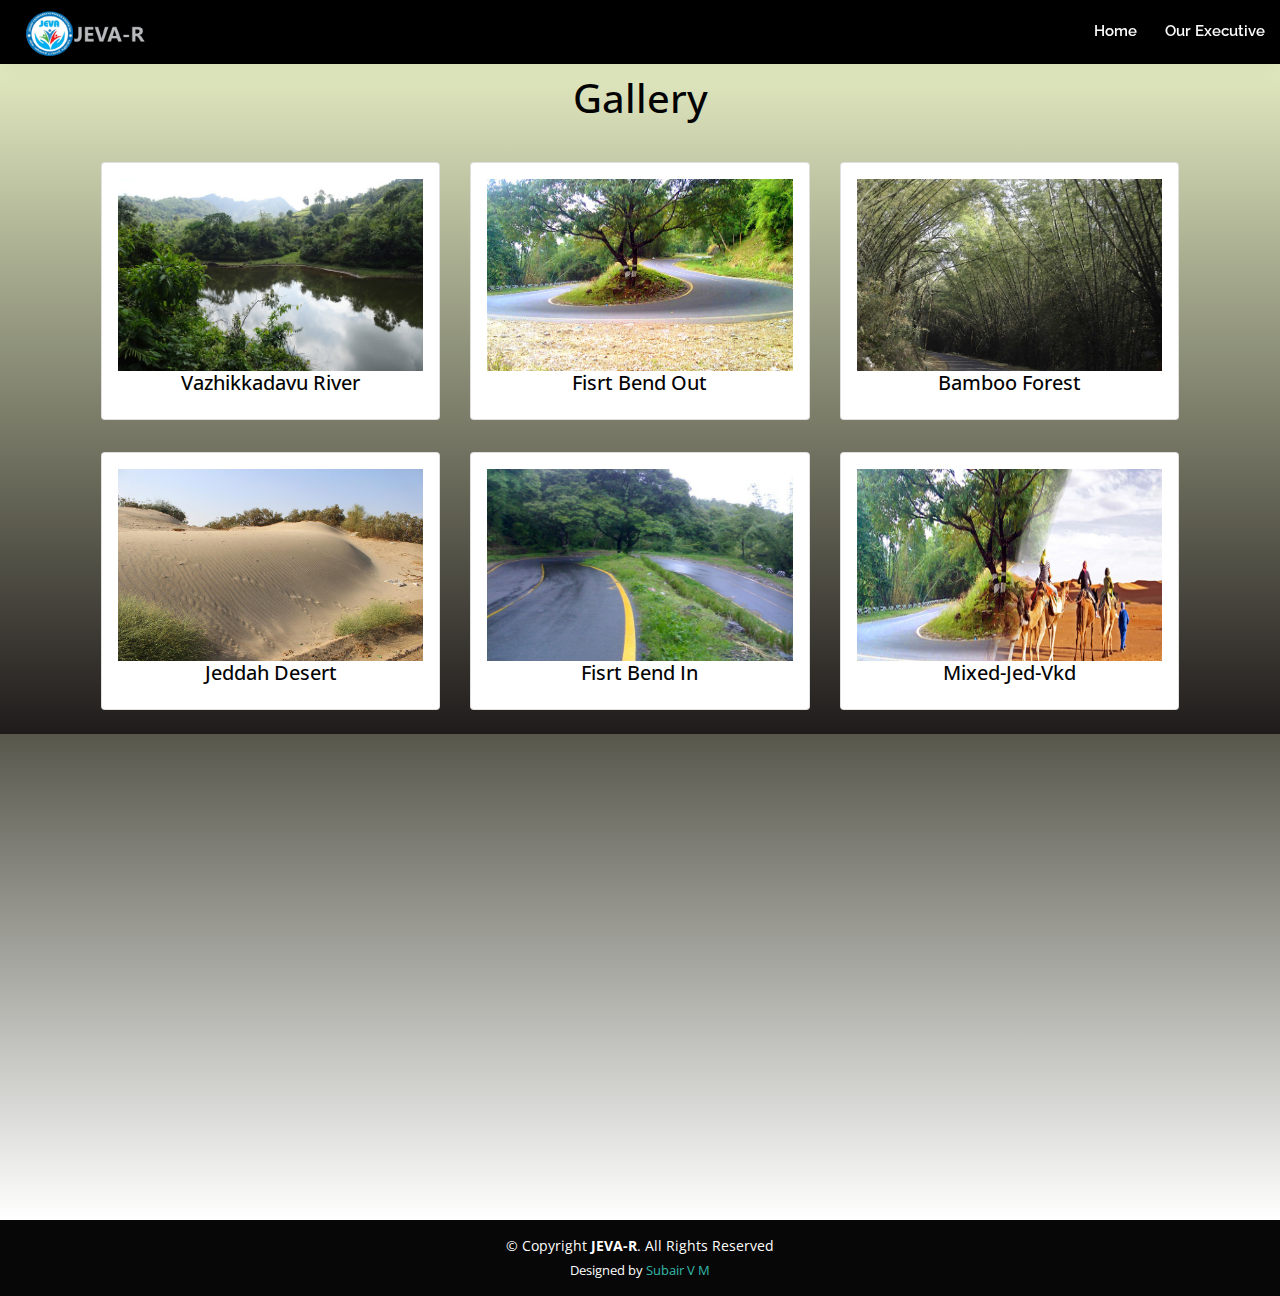
==== commit 6fc2fa18: "Update vazhi.html" ====
--- a/vazhi.html
+++ b/vazhi.html
@@ -162,7 +162,7 @@
             </p>
           </div>
           <div class="testimonial-item">
-            <img src="assets/img/images/subair.JPG" class="testimonial-img" alt="">
+            <img src="assets/img/images/subair1.JPG" class="testimonial-img" alt="">
             <h3>Subair V M</h3>
             <h4>Join-Secretary</h4>
             <p>
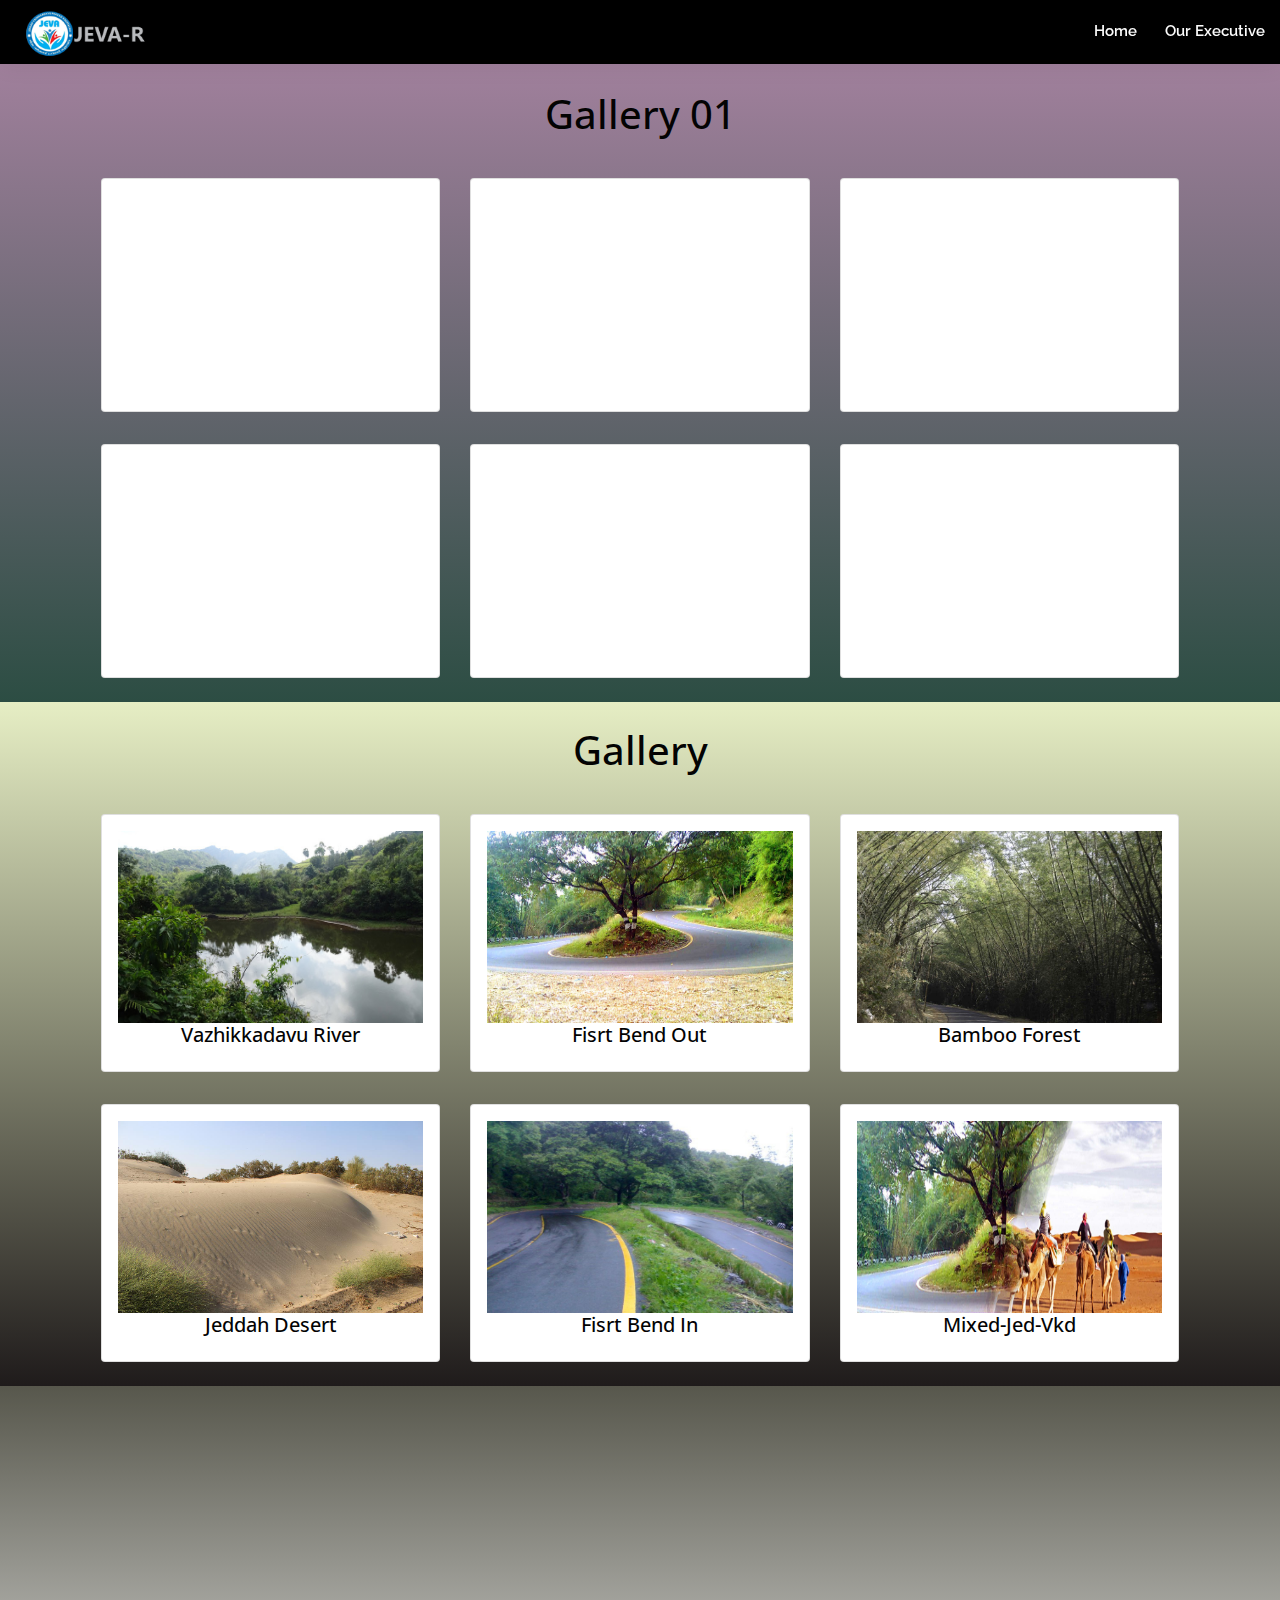
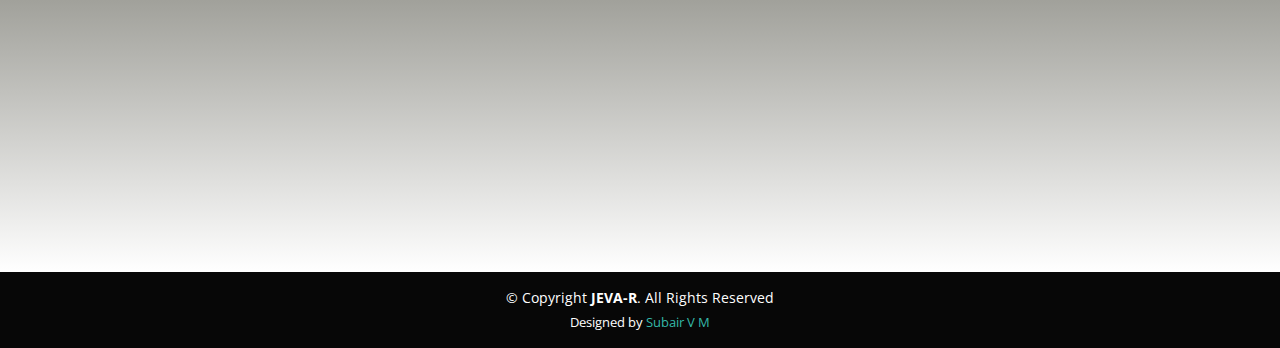
==== commit cbd0cce4: "Update vazhi.html" ====
--- a/vazhi.html
+++ b/vazhi.html
@@ -61,8 +61,64 @@
   </header><!-- End Header -->
 
   <main id="main">
-
     <!-- ======= Services Section ======= -->
+<section class="bg-s1 p-2 pt-4" id="event-section">
+  <div class="container">
+    <h1 class="text-center p-3" >Gallery 01</h1>
+    <div class="row p-3">
+      <div class="col-md-4 col-"  >
+        <div class="card text text-center p-3" style="pt-4" >
+          <img src="assets/img/im01/01 (1).jpeg" class="cad-img-top" alt="" style="height: 12rem;">
+          <H5></H5>   
+        </div>
+      </div>
+
+      <div class="col-md-4 pt-" >
+        <div class="card text text-center p-3" style="pt-4" >
+          <img src="assets/img/im01/01 (2).jpeg" class="cad-img-top" alt="" style="height: 12rem;">
+          <H5></H5>
+
+        </div>
+      </div>
+      <div class="col-md-4 pt-" >
+        <div class="card text text-center p-3" style="pt-4">
+          <img src="assets/img/im01/01 (3).jpeg" class="cad-img-top" alt="" style="height: 12rem; ">
+          <H5></H5>
+
+        </div>
+      </div>
+    </div>
+      <div class="row p-3">
+     
+      <div class="col-md-4 pt-" >
+        <div class="card text text-center p-3" style="">
+          <img src="assets/img/im01/01 (4).jpeg" class="cad-img-top" alt="" style="height: 12rem;">
+          <H5></H5>
+
+        </div>
+      </div>
+
+      <div class="col-md-4 pt-" >
+        <div class="card text text-center p-3" style="">
+          <img src="assets/img/im01/01 (5).jpeg" class="cad-img-top" alt="" style="height: 12rem;">
+          <H5></H5>
+
+        </div>
+      </div>
+
+      <div class="col-md-4 pt-" >
+        <div class="card text text-center p-3" style=";">
+          <img src="assets/img/im01/01 (6).jpg" class="cad-img-top" alt="" style="height: 12rem;">
+          <H5></H5>
+
+          </div>
+        </div>
+      </div>
+      </div>
+    </div>
+</section>
+
+    <!-- ======= Services Section 02 ======= -->
     <section class="bg-s p-2" id="event-section">
       <div class="container">
         <h1 class="text-center p-3" >Gallery</h1>
--- a/assets/css/style.css
+++ b/assets/css/style.css
@@ -485,7 +485,7 @@
 @media (max-width: 992px) {
   #hero:before {
     content: "";
-    background: rgba(255, 255, 255, 0.8);
+   
     position: absolute;
     bottom: 0;
     top: 0;
@@ -826,6 +826,7 @@
   box-shadow: 0px 0 35px 0 rgba(0, 0, 0, 0.08);
 }
 .bg-s{background: linear-gradient(rgb(230, 238, 196),rgb(31, 27, 27));}
+.bg-s1{background: linear-gradient(rgb(163, 129, 158),rgb(44, 77, 67));}
 .services .icon-box .icon {
   margin: 0 auto;
   width: 100px;
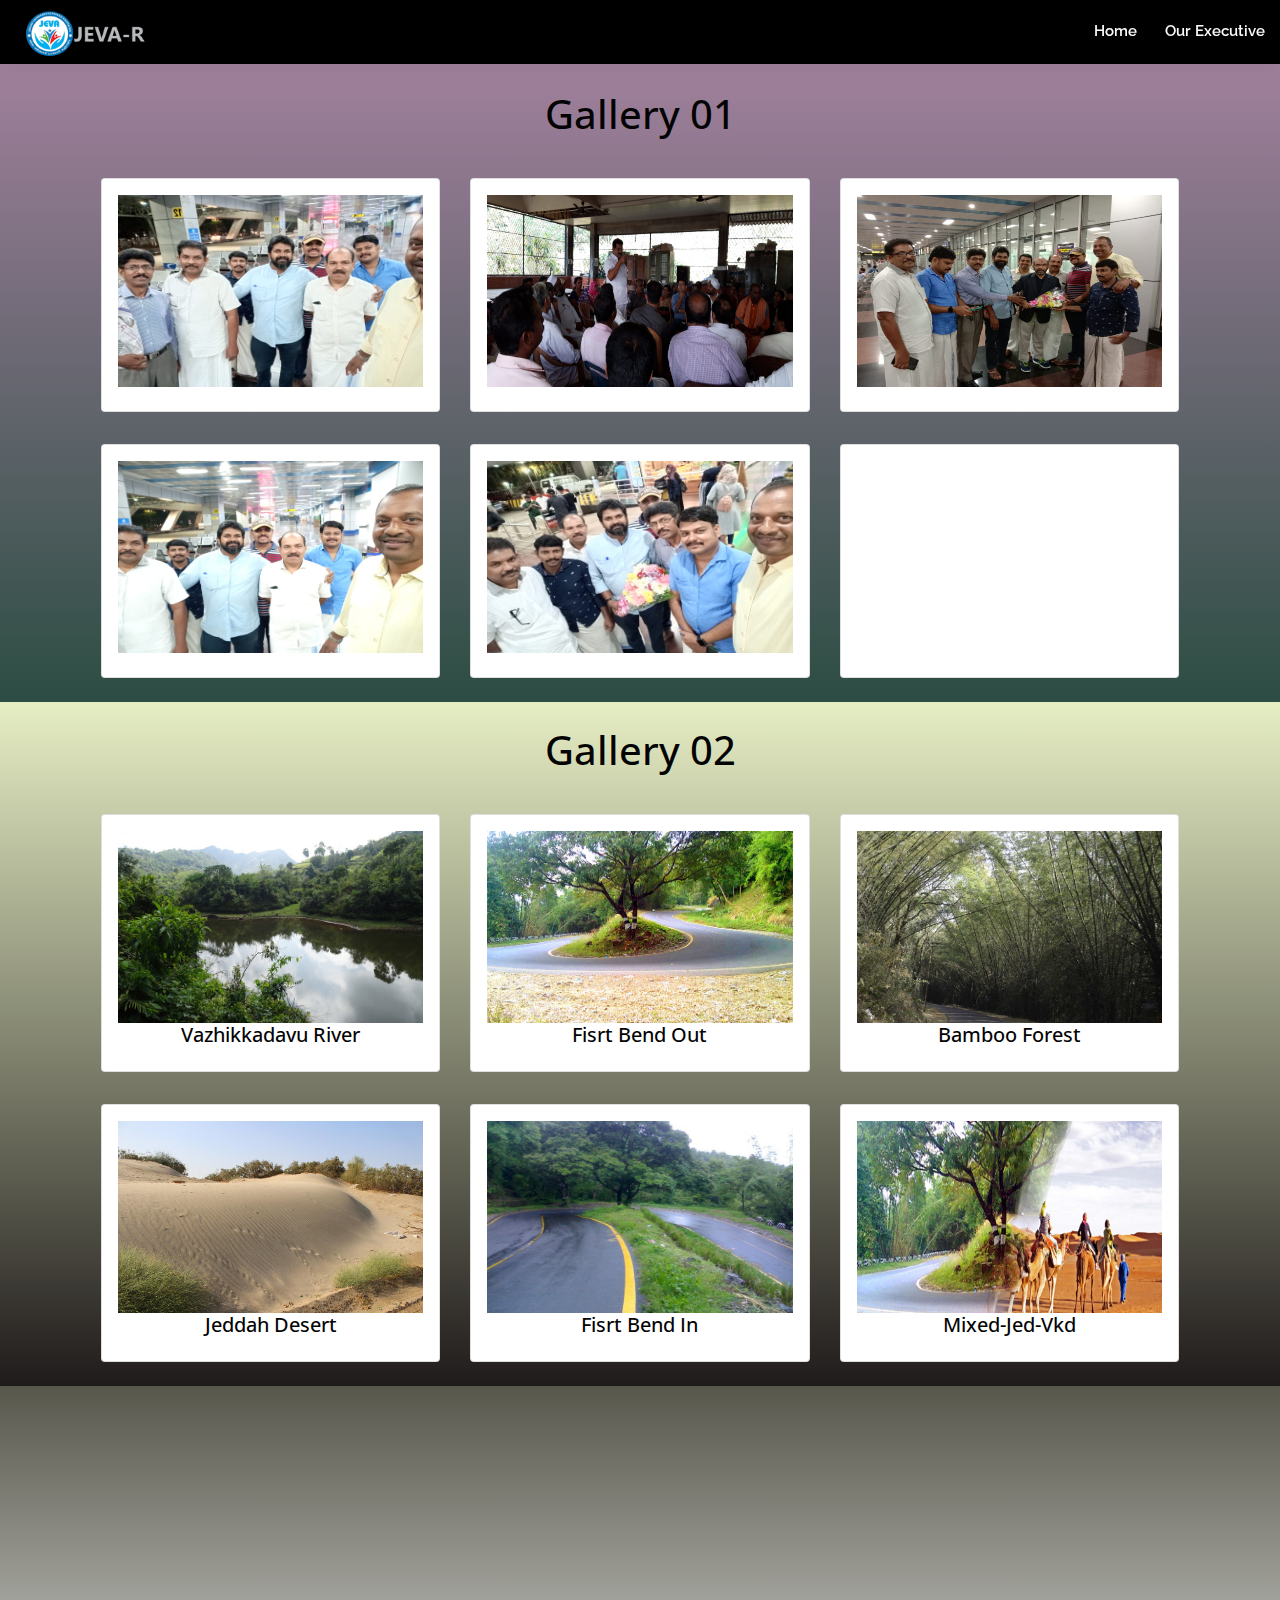
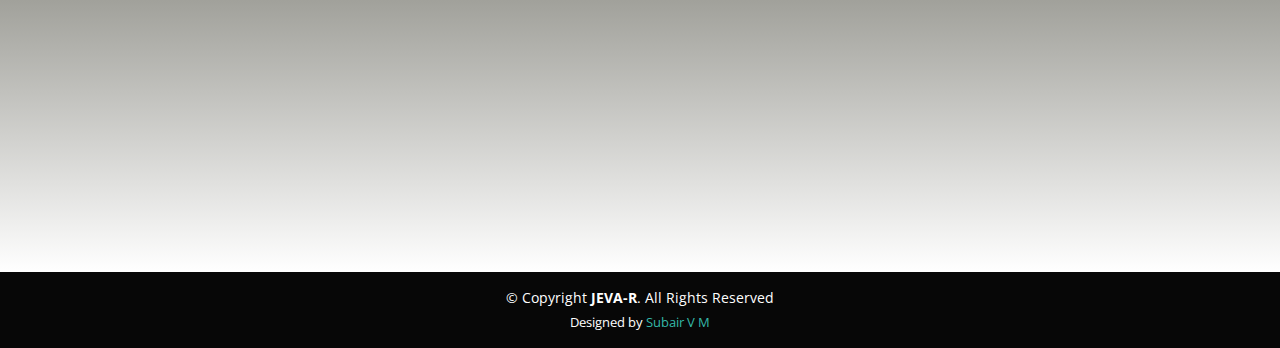
==== commit f4015c77: "Update vazhi.html" ====
--- a/vazhi.html
+++ b/vazhi.html
@@ -121,7 +121,7 @@
     <!-- ======= Services Section 02 ======= -->
     <section class="bg-s p-2" id="event-section">
       <div class="container">
-        <h1 class="text-center p-3" >Gallery</h1>
+        <h1 class="text-center p-3" >Gallery 02</h1>
         <div class="row p-3">
           <div class="col-md-4 col-"  >
             <div class="card text text-center p-3" style="pt-4" >
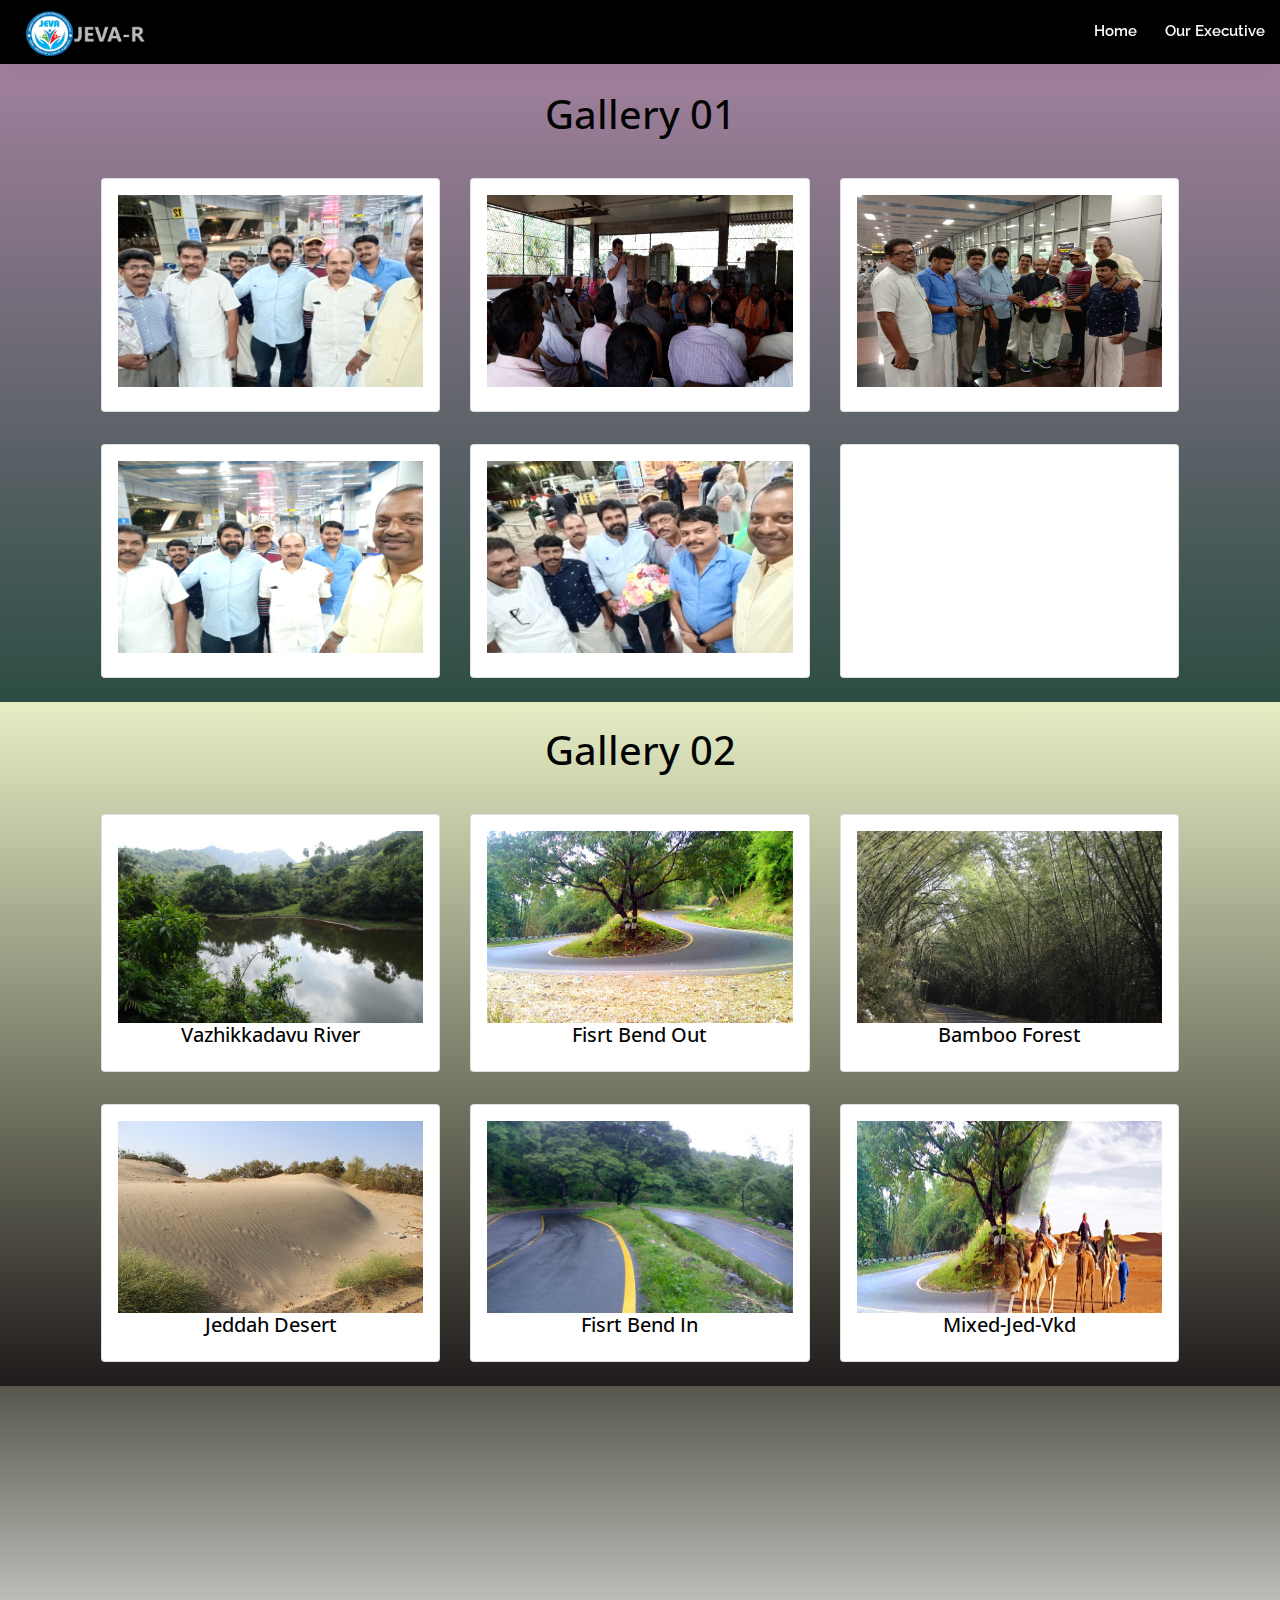
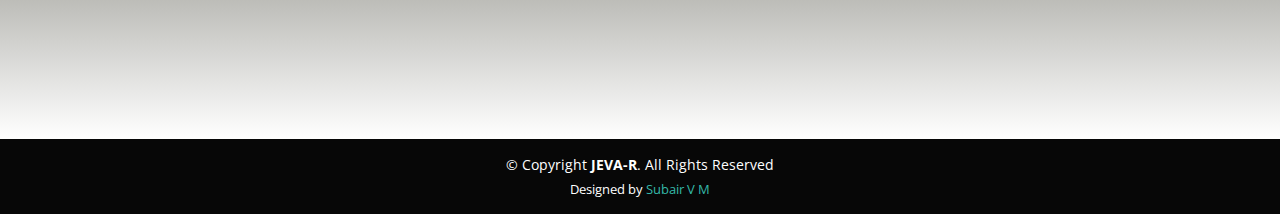
==== commit f50e0191: "Update vazhi.html" ====
--- a/vazhi.html
+++ b/vazhi.html
@@ -174,7 +174,7 @@
           </div>
         </div>
     </section>
-       <!-- ======= Testimonials Section ======= -->
+        <!-- ======= Testimonials Section ======= -->
     <section id="testimonials" class="testimonials bg-l">
       <div class="container" data-aos="fade-up">
 
@@ -186,9 +186,9 @@
         <div class="owl-carousel testimonials-carousel">
 
           <div class="testimonial-item">
-            <img src="assets/img/images/azeez.JPG" class="testimonial-img" alt="">
-            <h3>Abdul Azeez Pathakkal</h3>
-            <h4>Patron</h4>
+            <img src="assets/img/exc/azeez.jpg" class="testimonial-img" alt="">
+            <h2 class="font-weight-bold" >Abdul Azeez Pathakkal</h2>
+            <h3 class="font-weight-bold">Patron</h3>
             <p>
               <!--<i class="bx bxs-quote-alt-left quote-icon-left"></i>
               Proin iaculis purus consequat sem cure digni ssim donec porttitora entum suscipit rhoncus. Accusantium quam, ultricies eget id, aliquam eget nibh et. Maecen aliquam, risus at semper.
@@ -196,21 +196,31 @@
             </p>
           </div>
 
-          <div class="testimonial-item">
-            <img src="assets/img/images/rasheed.JPG" class="testimonial-img" alt="">
-            <h3>Rasheed Varikkodan</h3>
-            <h4>Chairman</h4>
+
+          <div class="testimonial-item">
+            <img src="assets/img/exc/rasheed.jpeg" class="testimonial-img" alt="">
+            <h2 class="font-weight-bold">Rasheed Varikkodan</h2>
+            <h3 class="font-weight-bold">Chairman</h3>
             <p>
              <!-- <i class="bx bxs-quote-alt-left quote-icon-left"></i>
               Export tempor illum tamen malis malis eram quae irure esse labore quem cillum quid cillum eram malis quorum velit fore eram velit sunt aliqua noster fugiat irure amet legam anim culpa.
               <i class="bx bxs-quote-alt-right quote-icon-right"></i>-->
             </p>
           </div>
-
-          <div class="testimonial-item">
-            <img src="assets/img/images/pradeep.JPG" class="testimonial-img" alt="">
-            <h3>Pradeep Mamoottil</h3>
-            <h4>Secretary</h4>
+          <div class="testimonial-item">
+            <img src="assets/img/exc/anshad.jpg" class="testimonial-img" alt="">
+            <h2 class="font-weight-bold">Anshad K</h2>
+            <h3 class="font-weight-bold">President</h3>
+            <p>
+              <!--<i class="bx bxs-quote-alt-left quote-icon-left"></i>
+              Proin iaculis purus consequat sem cure digni ssim donec porttitora entum suscipit rhoncus. Accusantium quam, ultricies eget id, aliquam eget nibh et. Maecen aliquam, risus at semper.
+              <i class="bx bxs-quote-alt-right quote-icon-right"></i>-->
+            </p>
+          </div>
+          <div class="testimonial-item">
+            <img src="assets/img/exc/pradeep.jpg" class="testimonial-img" alt="">
+            <h2 class="font-weight-bold">Pradeep Mamoottil</h2>
+            <h3 class="font-weight-bold">Secretary</h3>
             <p>
               <!--<i class="bx bxs-quote-alt-left quote-icon-left"></i>
               Enim nisi quem export duis labore cillum quae magna enim sint quorum nulla quem veniam duis minim tempor labore quem eram duis noster aute amet eram fore quis sint minim.
@@ -218,20 +228,40 @@
             </p>
           </div>
           <div class="testimonial-item">
-            <img src="assets/img/images/subair1.JPG" class="testimonial-img" alt="">
-            <h3>Subair V M</h3>
-            <h4>Join-Secretary</h4>
+            <img src="assets/img/exc/sayd.jpg" class="testimonial-img" alt="">
+            <h2 class="font-weight-bold">Sayed Alavi K</h2>
+            <h3 class="font-weight-bold">Treasurer</h3>
+            <p>
+              <!--<i class="bx bxs-quote-alt-left quote-icon-left"></i>
+              Enim nisi quem export duis labore cillum quae magna enim sint quorum nulla quem veniam duis minim tempor labore quem eram duis noster aute amet eram fore quis sint minim.
+              <i class="bx bxs-quote-alt-right quote-icon-right"></i>-->
+            </p>
+          </div>
+          <div class="testimonial-item">
+            <img src="assets/img/exc/nazar.jpg" class="testimonial-img" alt="">
+            <h3 class="text-black">Abdul Nazar (Safiya Travels)</h3>
+            <h4 class="text-dark">Vice-President</h4>
             <p>
               <!--<i class="bx bxs-quote-alt-left quote-icon-left"></i>
               Proin iaculis purus consequat sem cure digni ssim donec porttitora entum suscipit rhoncus. Accusantium quam, ultricies eget id, aliquam eget nibh et. Maecen aliquam, risus at semper.
               <i class="bx bxs-quote-alt-right quote-icon-right"></i>-->
             </p>
           </div>
-
-          <div class="testimonial-item">
-            <img src="assets/img/images/anshad.JPG" class="testimonial-img" alt="">
-            <h3>Anshad K</h3>
-            <h4>President</h4>
+          <div class="testimonial-item">
+            <img src="assets/img/exc/kuttippa.jpg" class="testimonial-img" alt="">
+            <h3 class="text-black">Kuttippa Kappumukhath </h3>
+            <h4 class="text-dark">Vice-President</h4>
+            <p>
+              <!--<i class="bx bxs-quote-alt-left quote-icon-left"></i>
+              Quis quorum aliqua sint quem legam fore sunt eram irure aliqua veniam tempor noster veniam enim culpa labore duis sunt culpa nulla illum cillum fugiat legam esse veniam culpa fore nisi cillum quid.
+              <i class="bx bxs-quote-alt-right quote-icon-right"></i>-->
+            </p>
+          </div>
+
+          <div class="testimonial-item">
+            <img src="assets/img/exc/subair.jpg" class="testimonial-img" alt="">
+            <h3 class="text-black">Subair V M</h3>
+            <h4 class="text-dark">Joint-Secretary</h4>
             <p>
               <!--<i class="bx bxs-quote-alt-left quote-icon-left"></i>
               Fugiat enim eram quae cillum dolore dolor amet nulla culpa multos export minim fugiat minim velit minim dolor enim duis veniam ipsum anim magna sunt elit fore quem dolore labore illum veniam.
@@ -240,19 +270,50 @@
           </div>
 
           <div class="testimonial-item">
-            <img src="assets/img/images/nazar.JPG" class="testimonial-img" alt="">
-            <h3>Abdul NAzar(Safiya Travels) </h3>
-            <h4>Vice-President</h4>
-            <p>
-              <!--<i class="bx bxs-quote-alt-left quote-icon-left"></i>
-              Quis quorum aliqua sint quem legam fore sunt eram irure aliqua veniam tempor noster veniam enim culpa labore duis sunt culpa nulla illum cillum fugiat legam esse veniam culpa fore nisi cillum quid.
-              <i class="bx bxs-quote-alt-right quote-icon-right"></i>-->
-            </p>
-          </div>
-          
-
-        </div>
-        
+            <img src="assets/img/exc/sulaiman.jpg" class="testimonial-img" alt="">
+            <h3 class="text-black">Sulaiman Marutha</h3>
+            <h4 class="text-dark">Joint-Secretary</h4>
+            <p>
+              <!--<i class="bx bxs-quote-alt-left quote-icon-left"></i>
+              Quis quorum aliqua sint quem legam fore sunt eram irure aliqua veniam tempor noster veniam enim culpa labore duis sunt culpa nulla illum cillum fugiat legam esse veniam culpa fore nisi cillum quid.
+              <i class="bx bxs-quote-alt-right quote-icon-right"></i>-->
+            </p>
+          </div>
+          <div class="testimonial-item">
+            <img src="assets/img/exc/mahsoom.jpg" class="testimonial-img" alt="">
+            <h3 class="text-black">Mahsoom V </h3>
+            <h4 class="text-dark">Executive</h4>
+            <p>
+              <!--<i class="bx bxs-quote-alt-left quote-icon-left"></i>
+              Quis quorum aliqua sint quem legam fore sunt eram irure aliqua veniam tempor noster veniam enim culpa labore duis sunt culpa nulla illum cillum fugiat legam esse veniam culpa fore nisi cillum quid.
+              <i class="bx bxs-quote-alt-right quote-icon-right"></i>-->
+            </p>
+          </div>
+          <div class="testimonial-item">
+            <img src="assets/img/exc/mujeeb.jpg" class="testimonial-img" alt="">
+            <h3 class="text-black">MUjeeb P T</h3>
+            <h4 class="text-dark">Executive</h4>
+            <p>
+              <!--<i class="bx bxs-quote-alt-left quote-icon-left"></i>
+              Quis quorum aliqua sint quem legam fore sunt eram irure aliqua veniam tempor noster veniam enim culpa labore duis sunt culpa nulla illum cillum fugiat legam esse veniam culpa fore nisi cillum quid.
+              <i class="bx bxs-quote-alt-right quote-icon-right"></i>-->
+            </p>
+          </div>
+          <div class="testimonial-item">
+            <img src="assets/img/exc/saheer.JPG" class="testimonial-img" alt="">
+            <h3 class="text-black">Saheer Narekavu</h3>
+            <h4 class="text-dark">Executive</h4>
+            <p>
+              <!--<i class="bx bxs-quote-alt-left quote-icon-left"></i>
+              Quis quorum aliqua sint quem legam fore sunt eram irure aliqua veniam tempor noster veniam enim culpa labore duis sunt culpa nulla illum cillum fugiat legam esse veniam culpa fore nisi cillum quid.
+              <i class="bx bxs-quote-alt-right quote-icon-right"></i>-->
+            </p>
+          </div>
+
+        </div>
+      </div>
+
+      </div>
 
       </div>
     </section><!-- End Testimonials Section -->
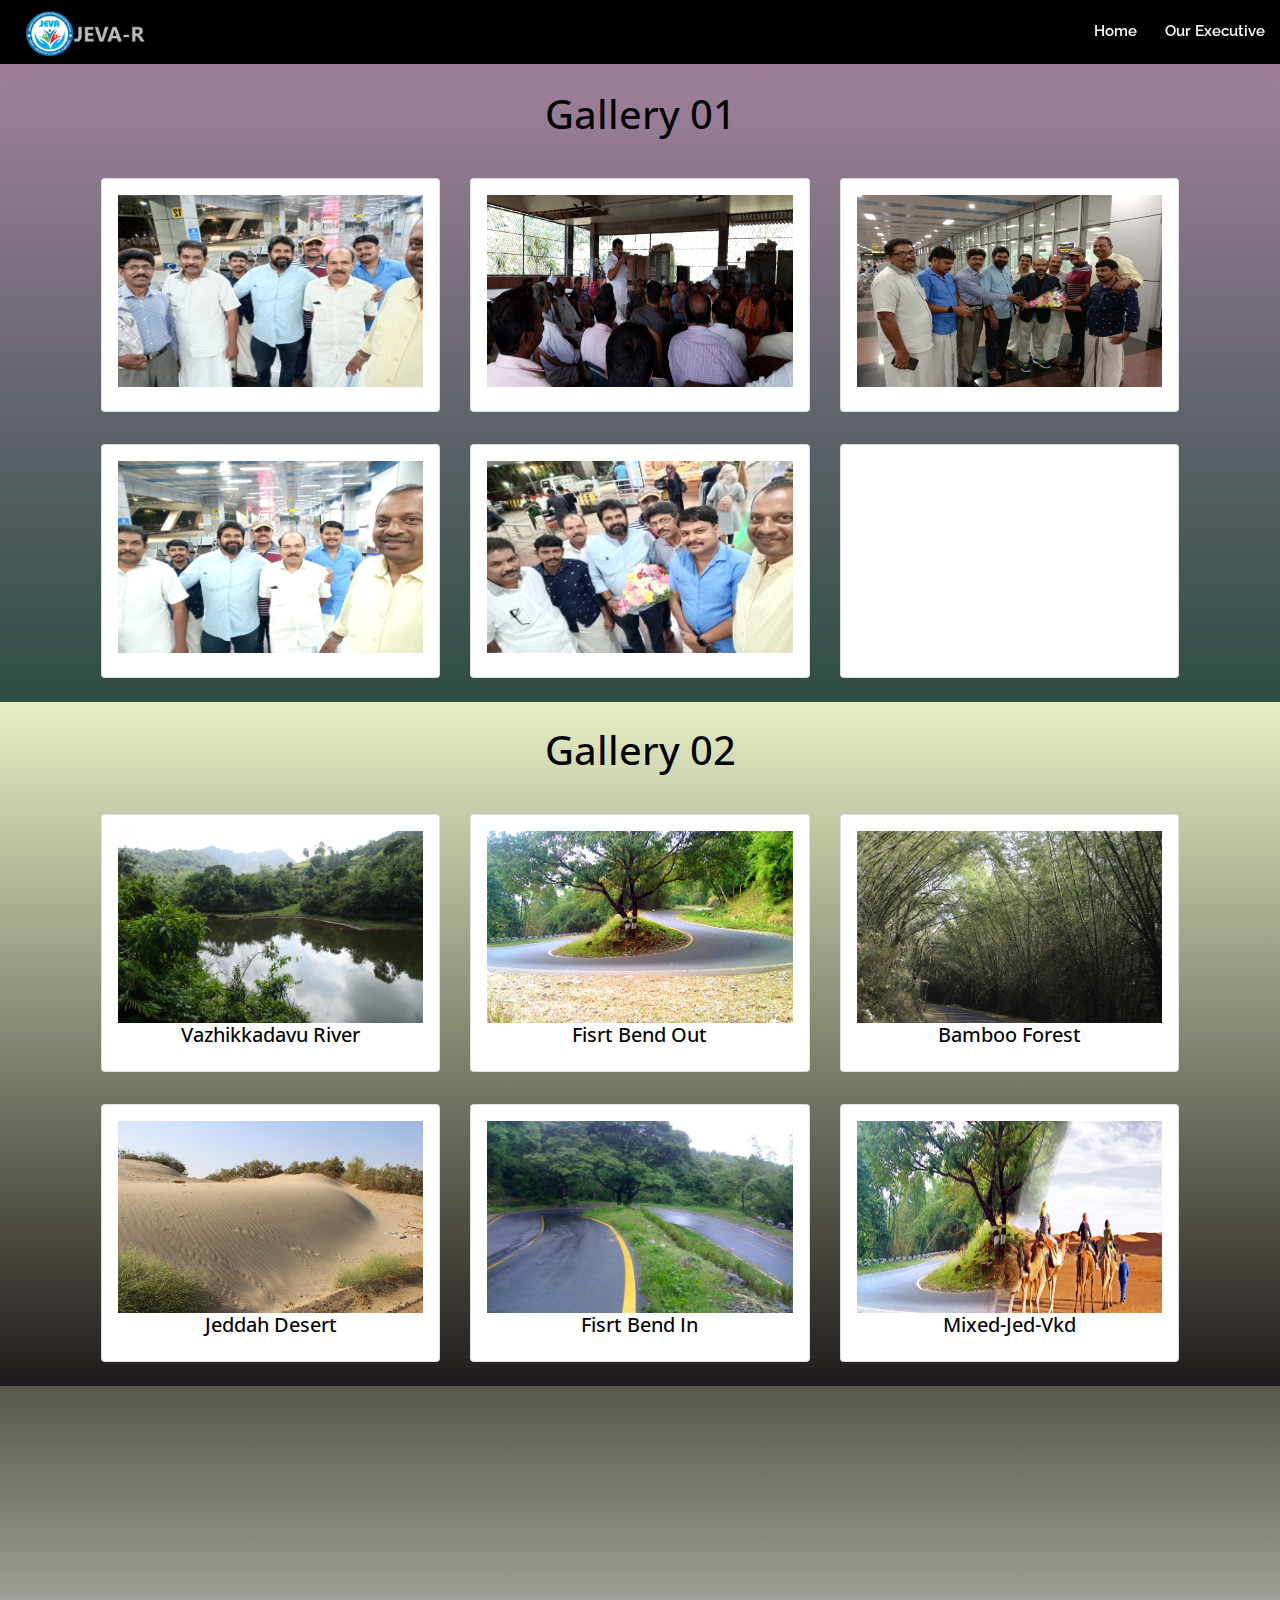
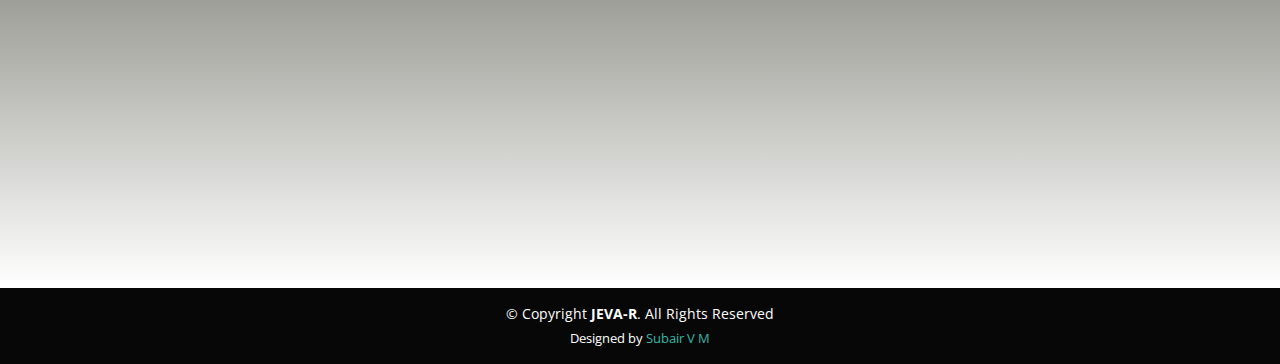
==== commit a13b19e0: "Update vazhi.html" ====
--- a/vazhi.html
+++ b/vazhi.html
@@ -228,7 +228,7 @@
             </p>
           </div>
           <div class="testimonial-item">
-            <img src="assets/img/exc/sayd.jpg" class="testimonial-img" alt="">
+            <img src="assets/img/exc/said1.jpg" class="testimonial-img" alt="">
             <h2 class="font-weight-bold">Sayed Alavi K</h2>
             <h3 class="font-weight-bold">Treasurer</h3>
             <p>
